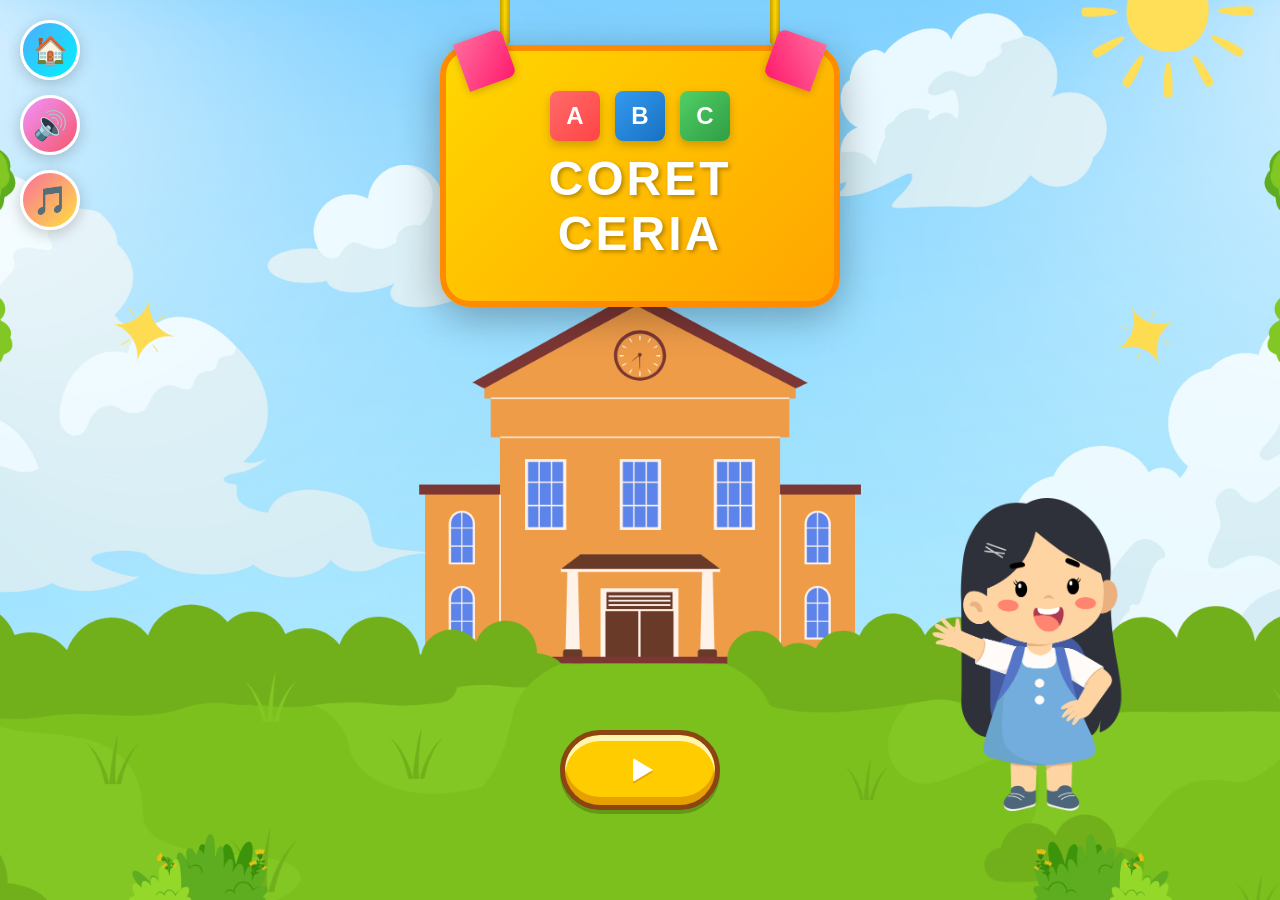
==== index.html @ dd9924c4 "ppush" ====
<!doctype html>
<html lang="id">
  <head>
    <meta charset="UTF-8" />
    <meta name="viewport" content="width=device-width, initial-scale=1.0" />
    <title>Coret Ceria - Belajar Huruf</title>
    <link rel="stylesheet" href="./css/style.css" />
  </head>
  <body>
    <!-- SIDEBAR NAVIGASI UNTUK HOME - VERTIKAL -->
    <div class="sidebar-nav" id="sidebarNav">
      <!-- Hamburger toggle button (hidden on desktop, shown on mobile) -->
      <button class="btn-nav btn-hamburger" id="hamburgerToggle" title="Menu">
        ☰
      </button>

      <!-- Navigation menu container -->
      <div class="nav-menu" id="navMenu">
        <button class="btn-nav btn-home" title="Rumah">🏠</button>
        <button class="btn-nav btn-sound" title="Suara Aktif">🔊</button>
        <button
          class="btn-nav btn-music music-playing"
          id="musicToggle"
          data-music-toggle
          title="Musik Hidup (Klik untuk Matikan)"
        >
          🎵
        </button>
      </div>
    </div>

    <!-- MAIN CONTENT -->
    <main class="main-content">
      <!-- HOME SCREEN -->
      <section id="homeScreen" class="screen active">
        <div class="sky"></div>

        <!-- HEADER BANNER -->
        <div class="header-banner">
          <div class="banner-hanging">
            <div class="hanging-rod left"></div>
            <div class="hanging-rod right"></div>
            <div class="banner-box">
              <!-- Original content -->
              <div class="banner-content" id="bannerContent">
                <div class="logo-blocks">
                  <div class="block-letter a">A</div>
                  <div class="block-letter b">B</div>
                  <div class="block-letter c">C</div>
                </div>
                <h1 class="title-main">CORET CERIA</h1>
                <!-- <p class="title-subtitle">Mengucap - Mengeja - Menyusun</p> -->
              </div>
              <!-- Action buttons (hidden until Play clicked) -->
              <div
                class="banner-actions"
                id="bannerActions"
                style="display: none"
              >
                <!-- Back button SVG sudah dipindahkan ke sidebar -->

                <div class="btn-activity-active">
                  <button
                    id="btnBelajar"
                    class="btn-activity btn-activity-belajar"
                    onclick="navigateToActivity('activities/materi.html')"
                  >
                    MATERI
                    <!-- <span class="icon">📚</span> -->
                  </button>
                  <button
                    id="btnBermain"
                    class="btn-activity btn-activity-materi"
                  >
                    <!-- <span class="icon">📚</span> -->
                    Bermain
                    <!-- <span class="icon">📚</span> -->
                  </button>
                </div>
              </div>
            </div>
            <div class="flag-left"></div>
            <div class="flag-right"></div>
          </div>
        </div>

        <!-- CHARACTER & PLAY BUTTON -->
        <div class="center-content">
          <button class="play-button btn-game-orange" id="playBtn">
            <span class="btn-game-icon"></span>
          </button>
        </div>
        <!-- BLOCKS AT BOTTOM -->
        <!-- <div class="bottom-blocks">
          <div class="block-item blue">a</div>
          <div class="block-item red">b</div>
          <div class="block-item orange">c</div>
          <div class="block-item pink">d</div>
        </div> -->

        <div class="char-container">
          <img class="char-image" src="./images/char1.png" />
        </div>
      </section>
    </main>

    <!-- SCRIPTS -->
    <script src="./js/shared.js"></script>
    <script src="./js/persistent-music.js"></script>
    <script src="./js/sidebar.js"></script>
    <script src="./js/main.js"></script>
  </body>
</html>
---- css/style.css ----
* {
  margin: 0;
  padding: 0;
  box-sizing: border-box;
}

html,
body {
  width: 100%;
  height: 100%;
  overflow: hidden;
}

body {
  font-family: "Comic Sans MS", "Arial Rounded MT Bold", cursive, sans-serif;
  background-image: url("../images/background.png");
  background-repeat: no-repeat;
  background-size: cover;
  background-attachment: fixed;
  background-position: center;
  width: 100%;
}

/* ===== SIDEBAR KIRI ===== */
.sidebar-left {
  position: fixed;
  left: 20px;
  top: 50%;
  transform: translateY(-50%);
  display: flex;
  flex-direction: column;
  gap: 15px;
  z-index: 100;
}

.sidebar-right {
  position: fixed;
  right: 20px;
  top: 50%;
  transform: translateY(-50%);
  z-index: 100;
}

.btn-circle {
  width: 70px;
  height: 70px;
  border-radius: 50%;
  border: 4px solid white;
  font-size: 32px;
  cursor: pointer;
  display: flex;
  align-items: center;
  justify-content: center;
  transition: all 0.3s ease;
  box-shadow: 0 4px 15px rgba(0, 0, 0, 0.2);
}

.btnKembali {
  display: block;
}
.menu-btn {
  background: linear-gradient(135deg, #ffb347 0%, #ff8c00 100%);
}

.info-btn {
  background: linear-gradient(135deg, #ff69b4 0%, #ff1493 100%);
}

.sound-btn {
  background: linear-gradient(135deg, #ff69b4 0%, #ff1493 100%);
}

.people-btn {
  background: linear-gradient(135deg, #87ceeb 0%, #4169e1 100%);
}

.exit-btn {
  background: linear-gradient(135deg, #ff6b6b 0%, #ff4444 100%);
}

.btn-circle:hover {
  transform: scale(1.1);
  box-shadow: 0 6px 20px rgba(0, 0, 0, 0.3);
}

/* ===== SIDEBAR BARU (MINIMALIS) ===== */
.sidebar-nav {
  position: fixed;
  left: 20px;
  top: 20px;
  display: flex;
  flex-direction: column;
  gap: 15px;
  z-index: 100;
}

.btn-nav {
  width: 60px;
  height: 60px;
  border-radius: 50%;
  border: 3px solid white;
  font-size: 28px;
  cursor: pointer;
  display: flex;
  align-items: center;
  justify-content: center;
  transition: all 0.3s ease;
  box-shadow: 0 4px 15px rgba(0, 0, 0, 0.2);
  background: linear-gradient(135deg, #667eea 0%, #764ba2 100%);
  color: white;
}

.btn-nav:hover {
  transform: scale(1.1);
  box-shadow: 0 6px 20px rgba(0, 0, 0, 0.3);
}

.btn-nav.btn-sound {
  background: linear-gradient(135deg, #f093fb 0%, #f5576c 100%);
}

.btn-nav.btn-home {
  background: linear-gradient(135deg, #4facfe 0%, #00f2fe 100%);
}

.btn-nav.btn-back {
  background: linear-gradient(135deg, #43e97b 0%, #38f9d7 100%);
}

.btn-nav.btn-music {
  background: linear-gradient(135deg, #fa709a 0%, #fee140 100%);
  transition: all 0.3s ease;
}

.btn-nav.btn-music.music-playing {
  animation: pulse-music 2s infinite;
}

.btn-nav.btn-music.music-muted {
  opacity: 0.6;
}

@keyframes pulse-music {
  0% {
    box-shadow: 0 4px 15px rgba(0, 0, 0, 0.2);
  }
  50% {
    box-shadow: 0 6px 25px rgba(250, 112, 154, 0.5);
  }
  100% {
    box-shadow: 0 4px 15px rgba(0, 0, 0, 0.2);
  }
}

/* Navigation Menu Container - Desktop */
.nav-menu {
  display: flex;
  flex-direction: column;
  gap: 15px;
}

/* Hamburger Button - Hidden on Desktop */
.btn-hamburger {
  display: none;
}

/* ===== MAIN CONTENT ===== */
.main-content {
  width: 100%;
  height: 100%;
  overflow-y: auto;
  position: relative;
}

.screen {
  width: 100%;
  height: 100%;
  position: absolute;
  top: 0;
  left: 0;
  opacity: 0;
  pointer-events: none;
  transition: opacity 0.3s ease;
}

.screen.active {
  opacity: 1;
  pointer-events: auto;
}

/* ===== HOME SCREEN ===== */
#homeScreen {
  display: flex;
  flex-direction: column;
  align-items: center;
  justify-content: flex-start;
  position: relative;
}

.header-banner {
  position: absolute;
  /* left: 50%; */
  top: 5%;
  /* transform: translateX(-50%); */
  z-index: 20;
  animation: bounce 2s ease-in-out infinite;
  transition:
    top 0.6s ease,
    transform 0.6s ease,
    width 0.4s ease;
}

.banner-hanging {
  position: relative;
  display: flex;
  flex-direction: column;
  align-items: center;
}

.hanging-rod {
  width: 10px;
  height: 500px;
  background: linear-gradient(90deg, #c4a000 0%, #ffd700 50%, #c4a000 100%);
  position: absolute;
  top: -500px;
  border-radius: 4px;
}

.hanging-rod.left {
  left: 60px;
}

.hanging-rod.right {
  right: 60px;
}

.banner-box {
  background: linear-gradient(135deg, #ffd700 0%, #ffa500 100%);
  border: 6px solid #ff8c00;
  border-radius: 30px;
  padding: 40px;
  width: 400px;
  text-align: center;
  box-shadow: 0 10px 40px rgba(0, 0, 0, 0.3);
  position: relative;
  transition: all 0.4s ease;
}

.banner-content {
  position: relative;
}

.logo-blocks {
  display: flex;
  justify-content: center;
  gap: 15px;
  margin-bottom: 10px;
}

.block-letter {
  width: 50px;
  height: 50px;
  display: flex;
  align-items: center;
  justify-content: center;
  font-size: 24px;
  font-weight: bold;
  color: white;
  border-radius: 8px;
  box-shadow: 0 4px 10px rgba(0, 0, 0, 0.2);
}

.block-letter.a {
  background: linear-gradient(135deg, #ff6b6b 0%, #ff4444 100%);
}

.block-letter.b {
  background: linear-gradient(135deg, #339af0 0%, #1971c2 100%);
}

.block-letter.c {
  background: linear-gradient(135deg, #51cf66 0%, #2f9e44 100%);
}

.title-main {
  font-size: 48px;
  font-weight: bold;
  color: white;
  text-shadow: 2px 2px 4px rgba(0, 0, 0, 0.3);
  margin: 0;
  letter-spacing: 3px;
}

/* Centered banner state after Play clicked */
.header-banner.centered {
  top: 35%;
  transform: translateX(-50%) scale(1);
  transition:
    top 0.7s cubic-bezier(0.34, 1.56, 0.64, 1),
    transform 0.7s cubic-bezier(0.34, 1.56, 0.64, 1);
}

.header-banner.center-revert {
  top: 5%;
  transform: translateX(-50%) scale(1);
}

.btn-activity-active {
  display: flex;
  width: 100%;
  gap: 10%;
}

.banner-actions {
  /* margin-top: 20px; */
  gap: 20px;
  display: flex;
  justify-content: center;
  align-items: start;
  flex-direction: column;
  position: relative;
  width: 100%;
  /* background-color: #2f9e44; */
  opacity: 0;
  transform: translateY(10px) scale(1);
  transition:
    opacity 0.5s ease 0.2s,
    transform 0.5s ease 0.2s,
    margin-top 0.4s ease 0.1s;
}

.banner-actions.show {
  opacity: 1;
  transform: translateY(0) scale(1);
  visibility: visible;
}

.banner-actions.hide {
  opacity: 0;
  transform: scale(0.6);
  pointer-events: none;
  transition:
    opacity 0.4s ease,
    transform 0.4s ease,
    margin-top 0.4s ease;
  visibility: hidden;
  margin-top: 0;
}

.btn-activity {
  padding: 14px 28px;
  border-radius: 14px;
  border: none;
  /* background: linear-gradient(135deg, #ff9800 0%, #ffa726 50%, #ff9800 100%); */
  color: white;
  cursor: pointer;
  font-weight: bold;
  font-size: 16px;
  width: 100%;
  transition: all 0.3s ease;
  filter: drop-shadow(0 4px 8px rgba(0, 0, 0, 0.3));
  position: relative;
  overflow: hidden;
}

.btn-activity::before {
  content: "";
  position: absolute;
  top: 0;
  left: -100%;
  width: 100%;
  height: 100%;
  background: rgba(255, 255, 255, 0.3);
  transition: left 0.3s ease;
}

.btn-activity:hover {
  transform: translateY(-3px);
  filter: drop-shadow(0 6px 12px rgba(0, 0, 0, 0.4)) brightness(1.1);
}

.btn-activity:hover::before {
  left: 100%;
}

.btn-activity:active {
  transform: translateY(-1px);
  filter: drop-shadow(0 2px 4px rgba(0, 0, 0, 0.3));
}
.btn-activity.btn-primary {
  background: linear-gradient(135deg, #ffa500 0%, #ff8c00 100%);
  border-color: transparent;
}

.btn-back-home {
  position: relative;
  /* top: -15px;
  right: -15px; */
  background: none;
  border: none;
  padding: 0;
  cursor: pointer;
  width: 60px;
  height: 60px;
  transition: transform 0.2s cubic-bezier(0.175, 0.885, 0.32, 1.275);
  filter: drop-shadow(0px 4px 4px rgba(0, 0, 0, 0.2));
  z-index: 10;
}

/* Efek saat kursor diarahkan ke tombol */
.btn-back-home:hover {
  transform: scale(1.1) rotate(-5deg);
  background-color: rgba(0, 0, 0, 0);
  box-shadow: none;
}

/* Efek saat tombol ditekan */
.btn-back-home:active {
  transform: scale(0.9);
}

.btn-back-home svg {
  width: 100%;
  height: 100%;
  display: block;
}

/* Play button and banner content hide animation */
.play-button.hide {
  opacity: 0;
  transform: scale(0.6);
  pointer-events: none;
  transition:
    opacity 0.4s ease,
    transform 0.4s ease;
}

.play-button.show {
  opacity: 1;
  transform: scale(1);
  pointer-events: auto;
  transition:
    opacity 0.5s cubic-bezier(0.34, 1.56, 0.64, 1),
    transform 0.5s cubic-bezier(0.34, 1.56, 0.64, 1);
}

.logo-blocks.hide,
.title-main.hide,
.banner-content.hide {
  opacity: 0;
  transform: scale(0.6);
  pointer-events: none;
  transition:
    opacity 0.4s ease,
    transform 0.4s ease;
  position: absolute;
  visibility: hidden;
}

.banner-content.show {
  opacity: 1;
  transform: scale(1);
  pointer-events: auto;
  visibility: visible;
  transition:
    opacity 0.5s cubic-bezier(0.34, 1.56, 0.64, 1) 0.2s,
    transform 0.5s cubic-bezier(0.34, 1.56, 0.64, 1) 0.2s;
}

.title-subtitle {
  font-size: 18px;
  color: rgba(255, 255, 255, 0.9);
  margin-top: 5px;
}

.floating-letters {
  position: absolute;
  bottom: -30px;
  left: 50%;
  transform: translateX(-50%);
  display: flex;
  gap: 20px;
  font-size: 24px;
  font-weight: bold;
  color: white;
}

.float-letter {
  animation: float 3s ease-in-out infinite;
}

.float-letter:nth-child(1) {
  animation-delay: 0s;
}
.float-letter:nth-child(2) {
  animation-delay: 0.2s;
}
.float-letter:nth-child(3) {
  animation-delay: 0.4s;
}
.float-letter:nth-child(4) {
  animation-delay: 0.6s;
}
.float-letter:nth-child(5) {
  animation-delay: 0.8s;
}

.center-content {
  position: absolute;
  bottom: 10%;
  left: 50%;
  transform: translateX(-50%);
  z-index: 30;
  display: flex;
  align-items: center;
  gap: 40px;
}

.char-container {
  position: absolute;
  bottom: 10%;
  /* right: 30%; */
  right: 10%;
  transform: scaleX(-1);
  z-index: 30;
  display: flex;
  align-items: end;
  /* gap: 40px; */
  /* background-color: #2f9e44; */
}

.char-image {
  position: relative;
  width: 250px;
  display: inline-flex;
  /* align-items: bottom; */
  /* justify-content: bottom; */
}
.btn-game-orange {
  /* Reset default button styling */
  appearance: none;
  border: none;
  cursor: pointer;
  padding: 0;

  /* Ukuran & Posisi */
  position: relative;
  width: 160px;
  height: 80px;
  display: inline-flex;
  align-items: center;
  justify-content: center;

  /* Warna & Bentuk Utama */
  background-color: #ffcc00; /* Warna kuning oranye */
  border-radius: 50px;
  border: 5px solid #8b4513; /* Outline cokelat tebal */

  /* Efek 3D Inset (Paling krusial untuk look ini) */
  box-shadow:
    inset 0 6px 0 #fff5b1,
    /* Highlight putih di atas */ inset 0 -8px 0 #e6a000,
    /* Shadow gelap di bawah */ 0 4px 0 rgba(0, 0, 0, 0.2); /* Shadow tipis di luar tombol */

  transition:
    transform 0.1s,
    box-shadow 0.1s;
}

/* Icon Play Segitiga */
.btn-game-icon {
  width: 0;
  height: 0;
  border-top: 12px solid transparent;
  border-bottom: 12px solid transparent;
  border-left: 20px solid white;
  border-radius: 2px;
  margin-left: 5px; /* Optically centered */
  filter: drop-shadow(0 2px 0 #e6a000);
}

/* Detail Lekukan Bawah (Sesuai Gambar) */
.btn-game-orange::after {
  content: "";
  position: absolute;
  bottom: -5px;
  width: 40px;
  height: 8px;
  /* background-color: #8b4513; */
  border-radius: 0 0 12px 12px;
  z-index: -1;
}

/* Efek Interaksi */
.btn-game-orange:hover {
  filter: brightness(1.05);
}

.btn-game-orange:active {
  transform: translateY(2px);
  box-shadow:
    inset 0 4px 0 #fff5b1,
    inset 0 -4px 0 #e6a000;
}
.character-circle {
  width: 120px;
  height: 120px;
  background: linear-gradient(135deg, #87ceeb 0%, #4169e1 100%);
  border: 6px solid white;
  border-radius: 50%;
  display: flex;
  align-items: center;
  justify-content: center;
  box-shadow: 0 8px 25px rgba(0, 0, 0, 0.2);
  animation: bounce 2s ease-in-out infinite;
}

.character {
  font-size: 80px;
}

.bottom-blocks {
  position: absolute;
  bottom: 8%;
  left: 50%;
  transform: translateX(-50%);
  display: flex;
  gap: 15px;
  z-index: 30;
}

.block-item {
  width: 70px;
  height: 70px;
  display: flex;
  align-items: center;
  justify-content: center;
  font-size: 32px;
  font-weight: bold;
  color: white;
  border-radius: 12px;
  box-shadow: 0 4px 12px rgba(0, 0, 0, 0.2);
  cursor: pointer;
  transition: all 0.3s ease;
  border: 4px solid white;
}

.block-item:hover {
  transform: translateY(-10px);
}

.block-item.blue {
  background: linear-gradient(135deg, #339af0 0%, #1971c2 100%);
}

.block-item.red {
  background: linear-gradient(135deg, #ff6b6b 0%, #ff4444 100%);
}

.block-item.orange {
  background: linear-gradient(135deg, #ffa500 0%, #ff8c00 100%);
}

.block-item.pink {
  background: linear-gradient(135deg, #ff69b4 0%, #ff1493 100%);
}

/* ===== ACTIVITY SCREENS ===== */
.activity-header {
  display: flex;
  justify-content: space-between;
  align-items: center;
  padding: 20px 40px;
  background: linear-gradient(135deg, #667eea 0%, #764ba2 100%);
  color: white;
  box-shadow: 0 4px 12px rgba(0, 0, 0, 0.1);
}

.activity-header h2 {
  flex: 1;
  text-align: center;
  font-size: 28px;
  margin: 0;
}

.btn-back {
  background: rgba(255, 255, 255, 0.2);
  border: 2px solid white;
  color: white;
  padding: 10px 20px;
  border-radius: 20px;
  cursor: pointer;
  font-size: 16px;
  transition: all 0.3s ease;
  font-weight: bold;
}

.btn-back:hover {
  background: rgba(255, 255, 255, 0.3);
  transform: scale(1.05);
}

.activity-content {
  padding: 40px;
  height: calc(100% - 80px);
  overflow-y: auto;
}

/* ===== BELAJAR HURUF ===== */
.huruf-grid {
  display: grid;
  grid-template-columns: repeat(auto-fit, minmax(60px, 1fr));
  gap: 15px;
  margin-bottom: 40px;
  max-height: 40%;
  overflow-y: auto;
}

.huruf-btn {
  width: 70px;
  height: 70px;
  background: white;
  border: 3px solid #667eea;
  border-radius: 15px;
  font-size: 28px;
  font-weight: bold;
  color: #667eea;
  cursor: pointer;
  transition: all 0.3s ease;
  box-shadow: 0 4px 10px rgba(102, 126, 234, 0.2);
}

.huruf-btn:hover {
  transform: translateY(-5px);
  box-shadow: 0 8px 20px rgba(102, 126, 234, 0.3);
}

.huruf-btn.active {
  background: linear-gradient(135deg, #667eea 0%, #764ba2 100%);
  color: white;
  transform: scale(1.1);
  box-shadow: 0 8px 25px rgba(102, 126, 234, 0.5);
}

.huruf-display {
  background: linear-gradient(135deg, #f8f9fa 0%, #e9ecef 100%);
  border: 3px dashed #667eea;
  border-radius: 20px;
  padding: 40px;
  text-align: center;
}

.huruf-besar {
  font-size: 120px;
  font-weight: bold;
  color: #667eea;
  margin: 20px 0;
  animation: pulse 2s ease-in-out infinite;
}

.huruf-nama {
  font-size: 24px;
  color: #333;
  margin: 20px 0;
  font-weight: bold;
}

.btn-suara {
  background: linear-gradient(135deg, #667eea 0%, #764ba2 100%);
  color: white;
  border: none;
  padding: 15px 40px;
  border-radius: 20px;
  font-size: 18px;
  cursor: pointer;
  transition: all 0.3s ease;
  margin-top: 20px;
  box-shadow: 0 4px 15px rgba(102, 126, 234, 0.3);
}

.btn-suara:hover {
  transform: translateY(-3px);
  box-shadow: 0 6px 20px rgba(102, 126, 234, 0.5);
}

/* ===== MATERI PAGE ===== */
.materi-main {
  position: relative;
  width: 100%;
  height: 100vh;
  /* background: linear-gradient(180deg, #87ceeb 0%, #e0f6ff 100%); */
  display: flex;
  background-image: url(../images/backgroun2.png);
  flex-direction: column;
  align-items: center;
  justify-content: center;
  padding: 20px;
  overflow: auto;
  gap: 30px;
  background-repeat: no-repeat;
  background-size: cover;
  background-attachment: fixed;
  background-position: center;
  width: 100%;
}

.materi-screen {
  position: relative;
  width: 100%;
  display: flex;
  flex-direction: column;
  align-items: center;
  justify-content: center;
  gap: 30px;
}

.materi-title {
  font-size: 48px;
  font-weight: bold;
  color: #333;
  margin: 0;
  text-shadow: 2px 2px 4px rgba(0, 0, 0, 0.1);
}

/* Back Button on Materi Board */
.btn-back-materi {
  position: absolute;
  top: 20px;
  left: 20px;
  background: none;
  border: none;
  padding: 0;
  cursor: pointer;
  width: 60px;
  height: 60px;
  transition: transform 0.2s cubic-bezier(0.175, 0.885, 0.32, 1.275);
  filter: drop-shadow(0px 4px 4px rgba(0, 0, 0, 0.2));
  z-index: 10;
}

.btn-back-materi:hover {
  transform: scale(1.1) rotate(-5deg);
}

.btn-back-materi:active {
  transform: scale(0.9);
}

.btn-back-materi svg {
  width: 100%;
  height: 100%;
  display: block;
}

/* Materi Cards Container */
.materi-cards-container {
  display: flex;
  gap: 50px;
  justify-content: center;
  align-items: end;
  margin: 0 auto;
  /* flex-wrap: wrap;
  width: 90%; */
  /* background-color: #2f9e44; */
  /* max-width: 1000px; */
}

/* Materi Card */
.materi-card {
  /* background: white; */
  /* border: 8px solid #ffd700; */
  /* border-radius: 25px; */
  /* padding: 40px 30px; */
  width: 180px;
  /* height: 320px; */
  display: flex;
  flex-direction: column;
  align-items: center;
  justify-content: center;
  text-align: center;
  cursor: pointer;
  transition: all 0.3s ease;
  /* box-shadow: 0 10px 30px rgba(0, 0, 0, 0.15); */
  /* position: relative; */
  /* background-color: #333; */
  /* overflow: hidden; */
}

/* .materi-card::before {
  content: ""; */
/* position: absolute; */
/* top: 0; */
/* left: -100%; */
/* width: 100%;
  height: 100%; */
/* background: rgba(255, 255, 255, 0.2);
  transition: left 0.5s ease;
}
*/
.materi-card:hover {
  /* transform: translateY(-10px) scale(1.05); */
  /* box-shadow: 0 20px 50px rgba(0, 0, 0, 0.25); */
}

/* .materi-card:hover::before {
  left: 100%;
} */

/* .materi-card:active { */
/* transform: translateY(-5px) scale(1.02); */
/* } */

/* .materi-huruf{
  width: 100px;
} */
/* .card-icon {
  font-size: 80px;
  margin-bottom: 20px;
  animation: float 3s ease-in-out infinite;
  width:40px;
}*/

.materi-icon {
  width: 100%;
  height: 100%;
  object-fit: cover;

  filter: drop-shadow(-3px 30px 3px rgba(0, 0, 0, 0.3));
  animation: float 3s ease-in-out infinite;
  transition:
    transform 0.3s ease,
    filter 0.3s ease;
}

.materi-icon:hover {
  animation-play-state: paused;

  transform: translateY(-10px) scale(1.08);

  /* filter: drop-shadow(0px 50px 3px rgba(0, 0, 0, 0.3)); */
}

.cartoon-font {
  /* 1. Font Dasar */
  font-family: "Paytone One", sans-serif;
  font-size: 20px; /* Ukuran font besar */
  text-transform: uppercase; /* Huruf kapital */
  margin: 0;

  /* 2. Warna Teks Utama */
  color: #ff5722; /* Oranye kemerahan */

  /* 3. Garis Pinggir Putih (Outline) */
  -webkit-text-stroke-width: 5px; /* Ketebalan garis putih */
  -webkit-text-stroke-color: #ffffff; /* Warna garis putih */

  /* 4. Mengatur Urutan Gambar (Outline dulu, lalu Fill) */
  /* Ini menjaga huruf agar tidak terlihat 'kurus' */
  paint-order: stroke fill;

  /* 5. Bayangan Lembut untuk Efek Pop-up */
  /* filter: drop-shadow(4px 4px 0px rgba(0, 0, 0, 0.15)); */
}
.card-description {
  font-size: 16px;
  color: #666;
  line-height: 1.4;
}

/* Animations */
@keyframes float {
  0%,
  100% {
    transform: translateY(0px);
  }
  50% {
    transform: translateY(-10px);
  }
}

/* ===== BENDA PAGE (PENGEJAAN BENDA) ===== */
.benda-main,
.susun-main {
  position: relative;
  width: 100%;
  min-height: 100vh;
  /* background-color: #269c05; */
  /* background: linear-gradient(180deg, #87ceeb 0%, #e0f6ff 100%); */
  display: flex;
  flex-direction: column;
  align-items: center;
  justify-content: flex-start;
  padding: 20px;
  overflow-y: auto;
  gap: 30px;
}

.benda-screen,
.susun-screen {
  position: relative;
  width: 100%;
  display: flex;
  flex-direction: column;
  align-items: center;
  justify-content: flex-start;
  gap: 30px;
}

.benda-spelling-screen {
  /* position: relative; */
  width: 100%;
  display: flex;
  flex-direction: column;
  align-items: center;
  justify-content: center;
  gap: 30px;
}

/* BENDA MAIN BOARD - LIKE HURUF KECIL */
.benda-main-board {
  position: relative;
  width: 100%;
  max-width: 750px;
  margin: 0 auto;
  background: linear-gradient(135deg, #f5deb3 0%, #daa520 100%);
  border: 12px solid #8b7355;
  border-radius: 30px;
  padding: 5px;
  box-shadow:
    0 20px 60px rgba(0, 0, 0, 0.3),
    inset 0 2px 5px rgba(255, 255, 255, 0.2),
    inset 0 -2px 5px rgba(0, 0, 0, 0.2);
  display: flex;
  flex-direction: column;
  align-items: center;
  gap: 20px;
  flex-shrink: 0;
}

.benda-icon-large {
  font-size: 120px;
  animation: pulse 1.5s ease-in-out infinite;
  text-shadow:
    3px 3px 0px rgba(0, 0, 0, 0.25),
    0 0 20px rgba(255, 255, 255, 0.5);
  letter-spacing: 5px;
  -webkit-text-stroke: 2px rgba(255, 255, 255, 0.3);
  transform-origin: center center;
}

.benda-word-display {
  font-size: 42px;
  font-weight: bold;
  color: #333;
  margin: 0;
  text-shadow: 2px 2px 4px rgba(0, 0, 0, 0.1);
  letter-spacing: 2px;
}

/* Syllables Breakdown Container */
.benda-syllables-container {
  display: flex;
  justify-content: center;
  align-items: center;
  flex-wrap: wrap;
  gap: 10px;
  margin: 15px 0 20px 0;
}

.benda-syllable {
  background: linear-gradient(135deg, #ff9800 0%, #ffa500 100%);
  color: white;
  padding: 15px 25px;
  border-radius: 15px;
  font-size: 24px;
  font-weight: bold;
  border: 3px solid white;
  box-shadow: 0 4px 12px rgba(255, 152, 0, 0.3);
  display: flex;
  align-items: center;
  gap: 8px;
}

.syllable-separator {
  font-size: 20px;
  opacity: 0.8;
}

/* Listen Button */
.btn-listen-benda {
  background: linear-gradient(135deg, #667eea 0%, #764ba2 100%);
  color: white;
  border: 3px solid white;
  padding: 15px 35px;
  border-radius: 25px;
  font-size: 18px;
  font-weight: bold;
  cursor: pointer;
  transition: all 0.3s ease;
  box-shadow: 0 4px 15px rgba(102, 126, 234, 0.4);
  text-transform: uppercase;
  letter-spacing: 0.5px;
}

.btn-listen-benda:hover {
  transform: translateY(-3px);
  box-shadow: 0 6px 20px rgba(102, 126, 234, 0.6);
  filter: brightness(1.1);
}

.btn-listen-benda:active {
  transform: translateY(-1px);
  box-shadow: 0 3px 10px rgba(102, 126, 234, 0.4);
}

/* Back Button on Main Benda Board */
.btn-back-benda-main {
  position: absolute;
  top: 20px;
  left: 20px;
  background: none;
  border: none;
  padding: 0;
  cursor: pointer;
  width: 60px;
  height: 60px;
  transition: transform 0.2s cubic-bezier(0.175, 0.885, 0.32, 1.275);
  filter: drop-shadow(0px 4px 4px rgba(0, 0, 0, 0.2));
  z-index: 10;
}

.btn-back-benda-main:hover {
  transform: scale(1.1) rotate(-5deg);
}

.btn-back-benda-main:active {
  transform: scale(0.9);
}

.btn-back-benda-main svg {
  width: 100%;
  height: 100%;
  display: block;
}

/* Benda Grid Container - Di bawah board */
.benda-grid-container,
.susun-grid-container {
  /* border: 1px black; */
  border: 6px solid #ffd700;
  border-radius: 10px;
  /* background-color: #269c05; */
  display: flex;
  flex-direction: column;
  align-items: center;
  justify-content: flex-start;
  width: 100%;
  /* padding: 30px 0; */
}

.benda-grid,
.susun-grid {
  display: flex;
  /* border: 10px black; */

  flex-direction: row;
  gap: 15px;
  width: 100%;
  padding: 15px 20px;
  overflow-x: auto;
  overflow-y: hidden;
  scroll-behavior: smooth;
  align-items: flex-start;
  -webkit-overflow-scrolling: touch;
  scrollbar-width: thin;
  scrollbar-color: #ffd700 #f5f5f5;
}

/* Custom scrollbar for webkit browsers */
.benda-grid::-webkit-scrollbar,
.susun-grid::-webkit-scrollbar {
  height: 12px;
}

.benda-grid::-webkit-scrollbar-track,
.susun-grid::-webkit-scrollbar-track {
  background: #f5f5f5;
  border-radius: 10px;
}

.benda-grid::-webkit-scrollbar-thumb,
.susun-grid::-webkit-scrollbar-thumb {
  background: #ffd700;
  border-radius: 10px;
}

.benda-grid::-webkit-scrollbar-thumb:hover,
.susun-grid::-webkit-scrollbar-thumb:hover {
  background: #ffed4e;
}

.benda-btn,
.susun-btn {
  background: white;
  border: 6px solid #ffd700;
  border-radius: 15px;
  padding: 12px 8px;
  display: flex;
  flex-direction: column;
  align-items: center;
  justify-content: center;
  text-align: center;
  cursor: pointer;
  transition: all 0.3s ease;
  box-shadow: 0 8px 20px rgba(0, 0, 0, 0.15);
  min-height: 110px;
  min-width: 100px;
  flex-shrink: 0;
}

.benda-btn:hover {
  transform: translateY(-8px) scale(1.05);
  box-shadow: 0 15px 35px rgba(0, 0, 0, 0.25);
}

.benda-btn:active {
  transform: translateY(-3px) scale(1.02);
}

.benda-btn .benda-icon {
  font-size: 45px;
  margin-bottom: 5px;
  animation: float 3s ease-in-out infinite;
}

.benda-btn .benda-name {
  font-size: 12px;
  font-weight: bold;
  color: #333;
  margin: 0;
  animation: none;
  text-shadow: none;
  letter-spacing: 0;
}

/* OLD CLASSES - KEPT FOR COMPATIBILITY */
/* Spelling Board */
.spelling-board {
  position: relative;
  width: 85%;
  max-width: 750px;
  background: linear-gradient(135deg, #f5deb3 0%, #daa520 100%);
  border: 12px solid #8b7355;
  border-radius: 30px;
  padding: 50px 40px;
  box-shadow:
    0 20px 60px rgba(0, 0, 0, 0.3),
    inset 0 2px 5px rgba(255, 255, 255, 0.2),
    inset 0 -2px 5px rgba(0, 0, 0, 0.2);
  display: flex;
  flex-direction: column;
  align-items: center;
  gap: 30px;
  flex-shrink: 0;
}

.spelling-image-container {
  width: 100%;
  text-align: center;
}

.spelling-image {
  font-size: 120px;
  animation: pulse 1.5s ease-in-out infinite;
}

.spelling-content {
  width: 100%;
  text-align: center;
}

.spelling-benda-name {
  font-size: 36px;
  font-weight: bold;
  color: #333;
  margin: 0 0 20px 0;
}

/* Syllables Container */
.spelling-syllables {
  display: flex;
  justify-content: center;
  align-items: center;
  flex-wrap: wrap;
  gap: 10px;
  margin: 20px 0 30px 0;
}

.spelling-syllable {
  background: linear-gradient(135deg, #ff9800 0%, #ffa500 100%);
  color: white;
  padding: 15px 25px;
  border-radius: 15px;
  font-size: 24px;
  font-weight: bold;
  border: 3px solid white;
  box-shadow: 0 4px 12px rgba(255, 152, 0, 0.3);
  display: flex;
  align-items: center;
  gap: 8px;
}

.syllable-separator {
  font-size: 20px;
  opacity: 0.8;
}

/* Listen Button */
.btn-listen-spelling {
  background: linear-gradient(135deg, #667eea 0%, #764ba2 100%);
  color: white;
  border: 3px solid white;
  padding: 15px 35px;
  border-radius: 25px;
  font-size: 18px;
  font-weight: bold;
  cursor: pointer;
  transition: all 0.3s ease;
  box-shadow: 0 4px 15px rgba(102, 126, 234, 0.4);
  text-transform: uppercase;
  letter-spacing: 0.5px;
}

.btn-listen-spelling:hover {
  transform: translateY(-3px);
  box-shadow: 0 6px 20px rgba(102, 126, 234, 0.6);
  filter: brightness(1.1);
}

.btn-listen-spelling:active {
  transform: translateY(-1px);
  box-shadow: 0 3px 10px rgba(102, 126, 234, 0.4);
}

/* Back Button on Spelling Screen */
.btn-back-spelling {
  position: absolute;
  top: 20px;
  left: 20px;
  background: none;
  border: none;
  padding: 0;
  cursor: pointer;
  width: 60px;
  height: 60px;
  transition: transform 0.2s cubic-bezier(0.175, 0.885, 0.32, 1.275);
  filter: drop-shadow(0px 4px 4px rgba(0, 0, 0, 0.2));
  z-index: 10;
}

.btn-back-spelling:hover {
  transform: scale(1.1) rotate(-5deg);
}

.btn-back-spelling:active {
  transform: scale(0.9);
}

.btn-back-spelling svg {
  width: 100%;
  height: 100%;
  display: block;
}

/* ===== BERMAIN PAGE - GAMES MENU ===== */
.bermain-main {
  min-height: 100vh;
  overflow-y: auto;
  background-image: url("../images/backgroun3.png");
  background-repeat: no-repeat;
  background-size: cover;
  background-attachment: fixed;
  background-position: center;
  /* background: fixed; */
  display: flex;
  /* flex-direction: column; */
  /* background-color: #1971c2; */
  align-items: end;
  justify-content: center;
  gap: 40px;
  /* padding: 40px 20px; */
}

.bermain-screen {
  /* display: flex;
  flex-direction: column;
  align-items: end;
  justify-content: center; */
  width: 100%;
  gap: 40px;
  position: relative;
  overflow: hidden;
}

/* Back Button on Bermain Board */
.btn-back-bermain {
  position: absolute;
  top: 15px;
  left: 15px;
  background: none;
  border: none;
  padding: 0;
  cursor: pointer;
  width: 60px;
  height: 60px;
  transition: transform 0.2s cubic-bezier(0.175, 0.885, 0.32, 1.275);
  filter: drop-shadow(0px 4px 4px rgba(0, 0, 0, 0.2));
  z-index: 10;
}

.btn-back-bermain:hover {
  transform: scale(1.1) rotate(-5deg);
}

.btn-back-bermain:active {
  transform: scale(0.9);
}

.btn-back-bermain svg {
  width: 100%;
  height: 100%;
  display: block;
}

/* Bermain Cards Container */
.bermain-cards-container {
  display: flex;
  gap: 50px;
  position: relative;
  bottom: 0%;
  justify-content: center;
  align-items: end;
  margin: 0 auto;
}

/* Bermain Card */
.bermain-card {
  width: 200px;
  height: 320px;
  display: flex;
  flex-direction: column;
  align-items: center;
  justify-content: end;
  text-align: center;
  cursor: pointer;
  transition: all 0.3s ease;
}

.card-icon {
  width: 80%;
}

.card-icon:hover {
  transform: translateY(-10px) scale(1.08);
}

.bermain-icon {
  width: 100%;
  height: 100%;
  object-fit: cover;

  filter: drop-shadow(0px 20px 5px rgba(0, 0, 0, 0.3));

  animation: float 3s ease-in-out infinite;
  transition:
    transform 0.3s ease,
    filter 0.3s ease;
}

.bermain-icon:hover {
  animation-play-state: paused;

  transform: translateY(-10px) scale(1.08);

  filter: drop-shadow(0px 25px 10px rgba(0, 0, 0, 0.35));
}

.card-title {
  font-size: 28px;
  font-weight: bold;
  color: #333;
  margin: 15px 0 10px 0;
  text-shadow: 1px 1px 2px rgba(0, 0, 0, 0.1);
  letter-spacing: 1px;
}

.card-description {
  font-size: 14px;
  color: #666;
  line-height: 1.5;
  margin: 0;
}

/* ===== LETTERS PAGE - NEW DESIGN ===== */
.letters-main {
  /* position: relative; */
  width: 100%;
  height: 100vh;
  /* background: linear-gradient(180deg, #87ceeb 0%, #e0f6ff 100%); */
  display: flex;
  flex-direction: column;
  align-items: center;
  justify-content: center;
  padding: 20px;
  overflow: auto;
  gap: 30px;
}

/* Letters Board Container */
.letters-screen {
  position: relative;
  width: 100%;
  display: flex;
  /* height: 100%; */
  /* background-color: #2f9e44; */
  flex-direction: column;
  align-items: center;
  justify-content: flex-start;
  padding-top: 20px;
  overflow-y: auto;
}

/* Hanging Banner for Letters Screen */
.letters-main .header-banner {
  width: 100%;
  display: flex;
  justify-content: center;
  margin-top: 0;
  margin-bottom: 30px;
}

/* Papan Tulis (Blackboard) - DEPRECATED: Now uses hanging banner */
.letters-board {
  display: none;
}

/* .container-letters{
  display: flex;
  background-color: #339af0;
  position: relative;
  width: 100%;
  flex-direction: column;
} */
/* Hanging Banner Box for Letters */
.letters-main .banner-box {
  background: linear-gradient(135deg, #ffd700 0%, #ffa500 100%);
  border: 6px solid #ff8c00;
  border-radius: 30px;
  padding: 0px;
  width: 400px;
  text-align: center;
  box-shadow: 0 10px 40px rgba(0, 0, 0, 0.3);
  position: relative;
  transition: all 0.4s ease;
  display: flex;
  align-items: center;
  justify-content: center;
  min-height: 280px;
  margin: 0 auto;
}

/* Corner triangles on board (decorative) */
.letters-board::before,
.letters-board::after {
  content: "";
  position: absolute;
  width: 30px;
  height: 30px;
  background: #ff8c00;
  border-radius: 50%;
}

.letters-board::before {
  top: -15px;
  left: 30px;
}

.letters-board::after {
  top: -15px;
  right: 30px;
}

.board-content {
  width: 100%;
  text-align: center;
}

/* Back Button on Board */
.btn-back-letters {
  position: absolute;
  top: 20px;
  left: 20px;
  background: none;
  border: none;
  padding: 0;
  cursor: pointer;
  width: 50px;
  height: 50px;
  transition: transform 0.2s cubic-bezier(0.175, 0.885, 0.32, 1.275);
  filter: drop-shadow(0px 4px 4px rgba(0, 0, 0, 0.2));
  z-index: 10;
}

.btn-back-letters:hover {
  transform: scale(1.1) rotate(-5deg);
}

.btn-back-letters:active {
  transform: scale(0.9);
}

.btn-back-letters svg {
  width: 100%;
  height: 100%;
  display: block;
}

/* Huruf Display in Banner */
.letters-main .banner-content .huruf-display {
  display: flex;
  flex-direction: column;
  align-items: center;
  justify-content: center;
  gap: 10px;
  margin: 10px 0;
  width: 100%;
  background: none;
  border: none;
  /* box-shadow: inset 5px 5px 10px rgba(0,0,0,0.2),
              inset -5px -5px 10px rgba(255,255,255,0.7); */
  border-radius: 20px;
  padding: 40px;
  text-align: center;
  /* background-color: #1971c2; */
}

.letters-main .huruf-besar {
  font-size: 100px;
  font-weight: bold;
  color: #fff;
  margin: 0;
  /* animation:
    playfulBounce 1.5s ease-in-out infinite,
    spin 4s linear infinite; */
  text-shadow:
    3px 3px 0px rgba(0, 0, 0, 0.25),
    0 0 20px rgba(255, 255, 255, 0.5);
  line-height: 1;
  letter-spacing: 5px;
  -webkit-text-stroke: 2px rgba(255, 255, 255, 0.3);
  transform-origin: center center;
}

.letters-main .huruf-nama {
  font-size: 24px;
  color: #fff;
  margin: 0;
  font-weight: bold;
  text-shadow: 2px 2px 0px rgba(0, 0, 0, 0.25);
  letter-spacing: 2px;
  /* animation: slideInUp 0.6s ease-out; */
}

.letters-main .btn-suara {
  background: linear-gradient(135deg, #ff6b35 0%, #ff8c00 100%);
  color: white;
  border: none;
  padding: 10px 25px;
  border-radius: 25px;
  font-size: 14px;
  cursor: pointer;
  transition: all 0.3s ease;
  margin-top: 10px;
  box-shadow: 0 4px 12px rgba(255, 107, 53, 0.4);
  font-weight: bold;
  border: 3px solid rgba(255, 255, 255, 0.6);
  text-shadow: 1px 1px 2px rgba(0, 0, 0, 0.2);
  letter-spacing: 0.5px;
  animation: pulse 2s ease-in-out infinite;
}

.letters-main .btn-suara:hover {
  transform: translateY(-3px) scale(1.05);
  box-shadow: 0 6px 18px rgba(255, 107, 53, 0.6);
  filter: brightness(1.1);
}

.letters-main .btn-suara:active {
  transform: translateY(-1px);
}

/* Grid Container at Bottom */
.letters-grid-container {
  margin: 20px auto 0px auto;
  background: white;
  border: 8px solid #daa520;
  border-radius: 25px;
  height: fit-content;
  padding: 10px 30px;
  width: 50%;
  max-width: 700px;
  box-shadow: 0 10px 30px rgba(0, 0, 0, 0.15);
  flex-shrink: 0;
  display: block;
  position: relative;
  bottom: -50%;
  /* flex-direction: row;
  align-items: center;  */
}

/* Updated Huruf Grid */
.letters-grid-container .huruf-grid {
  display: grid;
  grid-template-columns: repeat(auto-fit, minmax(40px, 1fr));
  gap: 12px;
  max-height: none;
  overflow: visible;
}

.letters-grid-container .huruf-btn {
  width: 50px;
  height: 50px;
  background-color: #ff6f00;
  border: 4px solid #ffffff;
  border-radius: 16px;
  font-size: 32px;
  font-weight: bold;
  color: black;
  cursor: pointer;
  transition: all 0.1s ease;
  display: flex;
  align-items: center;
  justify-content: center;
  position: relative;
  font-family: "Arial Black", sans-serif;

  /* Efek 3D dengan box-shadow */
  box-shadow:
    0 8px 0px #d84315,
    0 12px 15px rgba(0, 0, 0, 0.3);
}

/* Efek Kilauan (Glossy) di pojok */
.letters-grid-container .huruf-btn::before {
  content: "";
  position: absolute;
  top: 5px;
  left: 8px;
  width: 12px;
  height: 8px;
  background: rgba(255, 255, 255, 0.4);
  border-radius: 50%;
  pointer-events: none;
}

.letters-grid-container .huruf-btn::after {
  content: "";
  position: absolute;
  bottom: 5px;
  right: 8px;
  width: 8px;
  height: 5px;
  background: rgba(255, 255, 255, 0.2);
  border-radius: 50%;
  pointer-events: none;
}

.letters-grid-container .huruf-btn:hover {
  filter: brightness(1.1);
}

.letters-grid-container .huruf-btn:active {
  transform: translateY(4px);
  box-shadow:
    0 4px 0px #d84315,
    0 6px 10px rgba(0, 0, 0, 0.3);
}

.letters-grid-container .huruf-btn.active {
  background-color: #ff8f00;
  box-shadow:
    0 8px 0px #d84315,
    0 12px 15px rgba(0, 0, 0, 0.4);
  transform: scale(1.1);
}

/* Switch Case Container */
.letters-switch-container {
  display: flex;
  justify-content: center;
  margin-bottom: 25px;
  width: 100%;
}

/* Switch Case Button */
.btn-switch-case {
  background-color: #269c05;
  position: relative;

  box-shadow:
    0 8px 0px #d84315,
    0 12px 15px rgba(0, 0, 0, 0.3);
  color: white;
  border: 3px solid white;
  padding: 12px 25px;
  border-radius: 20px;
  font-size: 15px;
  font-weight: bold;
  cursor: pointer;
  transition: all 0.3s ease;
  box-shadow: 0 4px 15px rgba(102, 126, 234, 0.4);
  /* text-transform: uppercase; */
  letter-spacing: 0.5px;
}

.btn-switch-case::before {
  content: "";
  position: absolute;
  top: 5px;
  left: 8px;
  width: 12px;
  height: 8px;
  background: rgba(255, 255, 255, 0.4);
  border-radius: 50%;
  pointer-events: none;
}

.btn-switch-case::after {
  content: "";
  position: absolute;
  bottom: 5px;
  right: 8px;
  width: 8px;
  height: 5px;
  background: rgba(255, 255, 255, 0.2);
  border-radius: 50%;
  pointer-events: none;
}

.btn-switch-case:hover {
  transform: translateY(-3px);
  box-shadow: 0 6px 20px rgba(102, 126, 234, 0.6);
  filter: brightness(1.1);
}

.btn-switch-case:active {
  transform: translateY(-1px);
  box-shadow: 0 3px 10px rgba(102, 126, 234, 0.4);
}

/* Character in Corner */
.character-corner {
  position: absolute;
  bottom: 20px;
  right: 30px;
  width: 150px;
  height: 180px;
  display: flex;
  align-items: flex-end;
  justify-content: center;
  z-index: 5;
}

.character-img {
  max-width: 100%;
  max-height: 100%;
  object-fit: contain;
}

/* ===== CANVAS ACTIVITY ===== */
.canvas-container {
  border: 3px dashed #667eea;
  border-radius: 15px;
  margin-bottom: 20px;
  background: white;
  height: 400px;
  overflow: hidden;
}

#drawingCanvas,
#dotsCanvas {
  display: block;
  width: 100%;
  height: 100%;
  cursor: crosshair;
}

.canvas-controls,
.coloring-controls,
.dots-controls {
  display: flex;
  gap: 15px;
  align-items: center;
  margin-top: 20px;
}

.color-palette {
  display: flex;
  gap: 10px;
}

.color-btn {
  width: 50px;
  height: 50px;
  border-radius: 50%;
  border: 3px solid #ddd;
  cursor: pointer;
  transition: all 0.3s ease;
}

.color-btn:hover {
  transform: scale(1.15);
  border-color: #333;
}

.color-btn.active {
  border-width: 5px;
  border-color: #333;
}

/* ===== STIKER ===== */
.stiker-canvas {
  width: 100%;
  height: 400px;
  background: white;
  border: 3px dashed #667eea;
  border-radius: 15px;
  margin-bottom: 20px;
  position: relative;
  overflow: hidden;
}

.stiker-palette {
  display: flex;
  gap: 15px;
  margin-bottom: 20px;
  flex-wrap: wrap;
}

.stiker-btn {
  font-size: 50px;
  background: white;
  border: 3px solid #667eea;
  border-radius: 15px;
  padding: 15px;
  cursor: pointer;
  transition: all 0.3s ease;
  width: 80px;
  height: 80px;
  display: flex;
  align-items: center;
  justify-content: center;
}

.stiker-btn:hover {
  transform: scale(1.1);
  box-shadow: 0 5px 15px rgba(102, 126, 234, 0.3);
}

/* ===== GAME (TIC TAC TOE) ===== */
.game-board {
  display: grid;
  grid-template-columns: repeat(3, 1fr);
  gap: 15px;
  max-width: 350px;
  margin: 40px auto;
  padding: 20px;
  background: #f8f9fa;
  border-radius: 15px;
}

.game-cell {
  width: 100%;
  aspect-ratio: 1;
  background: white;
  border: 3px solid #667eea;
  border-radius: 15px;
  font-size: 50px;
  display: flex;
  align-items: center;
  justify-content: center;
  cursor: pointer;
  transition: all 0.3s ease;
}

.game-cell:hover {
  background: #f0f0f0;
  transform: scale(1.05);
}

.game-cell:active {
  transform: scale(0.95);
}

/* ===== BUTTONS ===== */
.btn-clear,
.btn-reset,
.btn-continue {
  background: linear-gradient(135deg, #667eea 0%, #764ba2 100%);
  color: white;
  border: none;
  padding: 12px 30px;
  border-radius: 20px;
  cursor: pointer;
  font-size: 16px;
  transition: all 0.3s ease;
  box-shadow: 0 4px 12px rgba(102, 126, 234, 0.3);
}

.btn-clear:hover,
.btn-reset:hover,
.btn-continue:hover {
  transform: translateY(-3px);
  box-shadow: 0 6px 18px rgba(102, 126, 234, 0.5);
}

/* ===== MODAL ===== */
.modal {
  position: fixed;
  top: 0;
  left: 0;
  width: 100%;
  height: 100%;
  background: rgba(0, 0, 0, 0.7);
  display: flex;
  align-items: center;
  justify-content: center;
  z-index: 1000;
}

.modal.hidden {
  display: none;
}

/* .modal-content {
  background: white;
  padding: 40px;
  border-radius: 30px;
  text-align: center;
  box-shadow: 0 10px 40px rgba(0, 0, 0, 0.3);
  animation: bounceIn 0.5s ease;
} */

.reward-emoji {
  font-size: 80px;
  margin-bottom: 20px;
  animation: spin 1s ease-in-out infinite;
}

.modal-content h2 {
  color: #667eea;
  font-size: 32px;
  margin-bottom: 10px;
}

.modal-content p {
  color: #666;
  font-size: 18px;
  margin-bottom: 30px;
}

.btn-activity-belajar,
.btn-activity-materi {
  /* Font & Warna Dasar */
  font-family: "Arial Black", sans-serif;
  /* font-size: 24px; */
  color: black; /* Warna teks kuning emas */
  background-color: #d81b60; /* Warna pink fanta utama */

  /* Ukuran & Bentuk */
  /* padding: 15px 40px; */
  border-radius: 20px;
  cursor: pointer;
  position: relative;
  display: inline-flex;
  align-items: center;
  /* gap: 15px; */

  /* Border Putih di Sekeliling Tombol */
  border: 4px solid #ffffff;

  /* Efek 3D dan Bayangan */
  /* 1. Efek kedalaman di bawah (warna pink lebih gelap) */
  /* 2. Bayangan lembut di bawah tombol */
  box-shadow:
    0 8px 0px #880e4f,
    0 12px 15px rgba(0, 0, 0, 0.3);

  transition: all 0.1s ease;
  text-transform: uppercase;
  letter-spacing: 1px;
  outline: none;
}

.btn-activity-materi {
  background-color: #613ce9; /* Warna pink fanta utama */
  /* color: w; */
}

/* Efek Kilauan (Glossy) di pojok */
.btn-activity-belajar::before,
.btn-activity-materi::before {
  content: "";
  position: absolute;
  top: 5px;
  left: 8px;
  width: 15px;
  height: 10px;
  background: rgba(255, 255, 255, 0.4);
  border-radius: 50%;
}

.btn-activity-belajar::after,
.btn-activity-materi::after {
  content: "";
  position: absolute;
  bottom: 5px;
  right: 8px;
  width: 10px;
  height: 6px;
  background: rgba(255, 255, 255, 0.2);
  border-radius: 50%;
}

/* Interaksi UX: Saat Ditekan */
.btn-activity-belajar:active,
.btn-activity-materi:active {
  /* Menurunkan tombol untuk mensimulasikan tekanan */
  transform: translateY(4px);
  box-shadow:
    0 4px 0px #880e4f,
    0 6px 10px rgba(0, 0, 0, 0.3);
}

/* Interaksi UX: Saat Hover */
.btn-activity-belajar:hover,
.btn-activity-materi:hover {
  filter: brightness(1.1);
}

.icon {
  font-size: 20px;
  filter: drop-shadow(1px 1px 0px white);
}
/* ===== ANIMATIONS ===== */
@keyframes bounce {
  0%,
  100% {
    transform: translateY(0);
  }
  50% {
    transform: translateY(-10px);
  }
}

@keyframes float {
  0%,
  100% {
    transform: translateY(0px) rotate(0deg);
  }
  50% {
    transform: translateY(-15px) rotate(5deg);
  }
}

@keyframes pulse {
  0%,
  100% {
    transform: scale(1);
  }
  50% {
    transform: scale(1.05);
  }
}

@keyframes spin {
  0% {
    transform: rotate(0deg);
  }
  100% {
    transform: rotate(360deg);
  }
}

@keyframes playfulBounce {
  0%,
  100% {
    transform: translateY(0) scale(1);
  }
  25% {
    transform: translateY(-15px) scale(1.05) rotate(-3deg);
  }
  50% {
    transform: translateY(-8px) scale(1.08) rotate(3deg);
  }
  75% {
    transform: translateY(-12px) scale(1.06) rotate(-2deg);
  }
}

@keyframes slideInUp {
  from {
    opacity: 0;
    transform: translateY(20px);
  }
  to {
    opacity: 1;
    transform: translateY(0);
  }
}

@keyframes bounceIn {
  0% {
    transform: scale(0);
    opacity: 0;
  }
  50% {
    transform: scale(1.1);
  }
  100% {
    transform: scale(1);
    opacity: 1;
  }
}

@keyframes slideUp {
  0% {
    transform: translateY(100px);
    opacity: 0;
  }
  100% {
    transform: translateY(0);
    opacity: 1;
  }
}

/* ===== MODAL SUCCESS SUSUN (PENYUSUNAN HURUF) ===== */
.modal-overlay {
  position: fixed;
  top: 0;
  left: 0;
  width: 100%;
  height: 100%;
  background: rgba(0, 0, 0, 0.7);
  display: none;
  align-items: center;
  justify-content: center;
  z-index: 2000;
}

.modal-overlay.active {
  display: flex;
}

.modal-success-susun {
  background: linear-gradient(135deg, #ffffff, #f8f9ff);
  border-radius: 30px;
  padding: 40px;
  max-width: 600px;
  width: 90%;
  box-shadow: 0 20px 60px rgba(0, 0, 0, 0.3);
  animation: bounceIn 0.6s cubic-bezier(0.68, -0.55, 0.265, 1.55);
  position: relative;
  border: 5px solid #4ecdc4;
}

/* CELEBRATION CONTAINER */
.celebration-container {
  position: absolute;
  width: 100%;
  height: 100%;
  top: 0;
  left: 0;
  pointer-events: none;
  border-radius: 30px;
  overflow: hidden;
}

.confetti {
  position: absolute;
  width: 10px;
  height: 10px;
  background: #4ecdc4;
  animation: confetti-fall 3s ease-out;
  opacity: 0;
}

.confetti:nth-child(1) {
  background: #ff6b6b;
  left: 10%;
  animation-delay: 0s;
}

.confetti:nth-child(2) {
  background: #ffd700;
  left: 30%;
  animation-delay: 0.2s;
}

.confetti:nth-child(3) {
  background: #51cf66;
  left: 50%;
  animation-delay: 0.4s;
}

.confetti:nth-child(4) {
  background: #339af0;
  left: 70%;
  animation-delay: 0.6s;
}

.confetti:nth-child(5) {
  background: #9775fa;
  left: 90%;
  animation-delay: 0.8s;
}

@keyframes confetti-fall {
  0% {
    transform: translateY(-20px) rotate(0deg);
    opacity: 1;
  }
  100% {
    transform: translateY(400px) rotate(720deg);
    opacity: 0;
  }
}

/* MODAL HEADER */
.modal-header-success {
  text-align: center;
  margin-bottom: 30px;
}

.modal-title-success {
  font-size: 48px;
  color: #4ecdc4;
  margin: 0;
  animation: pulse 1s ease-in-out infinite;
  font-weight: bold;
}

@keyframes pulse {
  0% {
    transform: scale(1);
  }
  50% {
    transform: scale(1.1);
  }
  100% {
    transform: scale(1);
  }
}

/* MODAL BODY */
.modal-body-success {
  text-align: center;
}

/* SUCCESS ICON */
.success-icon-large {
  font-size: 120px;
  margin: 20px 0;
  display: block;
  animation: bounce 1s ease-in-out infinite;
}

@keyframes bounce {
  0% {
    transform: translateY(0);
  }
  50% {
    transform: translateY(-20px);
  }
  100% {
    transform: translateY(0);
  }
}

/* SPELLING CONTAINER */
.susun-spelling-container {
  background: white;
  border-radius: 15px;
  padding: 20px;
  margin: 20px 0;
  border: 3px solid #d4af37;
  box-shadow: 0 4px 12px rgba(0, 0, 0, 0.1);
}

.spelling-separator {
  color: #d4af37;
  font-weight: bold;
  font-size: 24px;
  margin: 0 5px;
}

@keyframes slideInUp {
  0% {
    transform: translateY(20px);
    opacity: 0;
  }
  100% {
    transform: translateY(0);
    opacity: 1;
  }
}

/* ANSWER DISPLAY */
.answer-display-susun {
  background: linear-gradient(135deg, #fff9e6, #fffbf0);
  border-radius: 15px;
  padding: 15px;
  margin: 20px 0;
  border-left: 4px solid #ff6b35;
}

.answer-label {
  font-size: 14px;
  color: #666;
  margin: 0 0 8px 0;
  font-weight: bold;
}

.answer-text {
  font-size: 32px;
  color: #ff6b35;
  margin: 0;
  font-weight: bold;
  text-transform: uppercase;
}

/* AUDIO BUTTON */
.btn-audio-susun {
  background: linear-gradient(135deg, #ff6b35, #ff8c42);
  color: white;
  border: 3px solid white;
  border-radius: 15px;
  padding: 15px 30px;
  font-size: 18px;
  font-weight: bold;
  cursor: pointer;
  transition: all 0.3s;
  box-shadow: 0 6px 12px rgba(0, 0, 0, 0.2);
  display: flex;
  align-items: center;
  gap: 10px;
  justify-content: center;
  margin: 20px auto;
  max-width: 300px;
}

.btn-audio-susun:hover {
  transform: translateY(-4px);
  box-shadow: 0 8px 15px rgba(0, 0, 0, 0.3);
}

.btn-audio-susun:active {
  transform: translateY(-2px);
}

.audio-icon {
  font-size: 24px;
  display: inline-block;
  animation: pulse-audio 0.8s ease-in-out infinite;
}

@keyframes pulse-audio {
  0% {
    transform: scale(1);
  }
  50% {
    transform: scale(1.2);
  }
  100% {
    transform: scale(1);
  }
}

/* MODAL ACTIONS */
.modal-actions-success {
  display: flex;
  gap: 15px;
  justify-content: center;
  margin-top: 30px;
  flex-wrap: wrap;
}

.btn-next-susun,
.btn-again-susun {
  border-radius: 12px;
  padding: 15px 30px;
  font-size: 16px;
  font-weight: bold;
  cursor: pointer;
  transition: all 0.3s;
  border: 3px solid white;
  box-shadow: 0 6px 12px rgba(0, 0, 0, 0.2);
  flex: 1;
  min-width: 150px;
}

.btn-next-susun {
  background: linear-gradient(135deg, #4ecdc4, #44a08d);
  color: white;
}

.btn-next-susun:hover {
  transform: translateY(-4px);
  box-shadow: 0 8px 15px rgba(0, 0, 0, 0.3);
}

.btn-again-susun {
  background: linear-gradient(135deg, #a29bfe, #74b9ff);
  color: white;
}

.btn-again-susun:hover {
  transform: translateY(-4px);
  box-shadow: 0 8px 15px rgba(0, 0, 0, 0.3);
}

/* ===== RESPONSIVE ===== */
@media (max-width: 768px) {
  .banner-box {
    padding: 30px 40px;
    width: 400px;
  }

  .header-banner.centered {
    top: 25%;
  }

  .char-container {
    right: 5%;
  }
  .char-image {
    width: 180px;
  }
  .title-main {
    font-size: 36px;
  }

  .btn-circle {
    width: 60px;
    height: 60px;
    font-size: 28px;
  }

  .sidebar-left,
  .sidebar-right {
    gap: 10px;
  }

  .activity-header {
    padding: 15px 20px;
  }

  .activity-content {
    padding: 20px;
  }

  .huruf-grid {
    grid-template-columns: repeat(6, 1fr);
  }

  /* Letters Banner Responsive */
  .letters-main .banner-box {
    width: 350px;
    padding: 25px;
    min-height: 240px;
  }

  .letters-main .huruf-besar {
    font-size: 70px;
  }

  .letters-main .huruf-nama {
    font-size: 18px;
  }

  .letters-main .btn-suara {
    padding: 8px 18px;
    font-size: 12px;
  }

  .letters-main .hanging-rod {
    width: 8px;
    height: 400px;
    top: -400px;
  }

  .letters-main .hanging-rod.left {
    left: 50px;
  }

  .letters-main .hanging-rod.right {
    right: 50px;
  }
}

/* Media Query untuk dibawah 760px */
@media (max-width: 760px) {
  /* Letters Banner Adjustments */
  .letters-main .banner-box {
    width: 320px;
    padding: 20px;
    min-height: 220px;
    padding: 30px 20px;
  }

  .letters-main .huruf-besar {
    font-size: 65px;
  }

  .letters-main .huruf-nama {
    font-size: 16px;
  }

  .letters-main .btn-suara {
    padding: 8px 16px;
    font-size: 12px;
    margin-top: 8px;
  }

  .letters-main .hanging-rod {
    width: 7px;
    height: 350px;
    top: -350px;
  }

  .letters-main .hanging-rod.left {
    left: 40px;
  }

  .letters-main .hanging-rod.right {
    right: 40px;
  }

  .letters-main .flag-left,
  .letters-main .flag-right {
    width: 35px;
    height: 35px;
  }

  /* Grid Container untuk 760px */
  .letters-grid-container {
    width: 85%;
    max-width: 500px;
    padding: 20px;
    margin: 15px auto 30px auto;
  }

  .letters-grid-container .huruf-grid {
    grid-template-columns: repeat(auto-fit, minmax(50px, 1fr));
    gap: 10px;
  }

  .letters-grid-container .huruf-btn {
    width: 55px;
    height: 55px;
    font-size: 24px;
  }

  .letters-switch-container {
    margin-bottom: 15px;
  }

  .btn-switch-case {
    padding: 8px 16px;
    font-size: 12px;
  }

  .character-corner {
    display: none;
  }
}

/* Media Query 760px untuk BENDA */
@media (max-width: 760px) {
  /* Benda Display Board Adjustments */
  .benda-display-board {
    width: 320px;
    padding: 30px 20px;
    min-height: 220px;
  }

  .benda-display-board .benda-besar {
    font-size: 65px;
    animation:
      playfulBounce 1.5s ease-in-out infinite,
      spin 5s linear infinite;
  }

  .benda-display-board .benda-nama {
    font-size: 16px;
  }

  .benda-display-board .btn-suara-benda {
    padding: 8px 16px;
    font-size: 12px;
  }

  .btn-back-benda-board {
    width: 45px;
    height: 45px;
    top: 12px;
    left: 12px;
  }

  /* Benda Grid Container untuk 760px */
  .benda-grid-container {
    width: 85%;
    max-width: 500px;
    padding: 10px;
    margin: 15px auto 30px auto;
  }

  .benda-grid-container .benda-grid {
    grid-template-columns: repeat(auto-fit, minmax(80px, 1fr));
    gap: 10px;
  }

  .benda-grid-container .benda-btn {
    width: 90px;
    height: 100px;
    font-size: 20px;
    min-height: auto;
    padding: 20px;
  }

  .benda-grid-container .benda-btn .benda-icon {
    font-size: 40px;
    margin-bottom: 5px;
  }

  .benda-grid-container .benda-btn .benda-name {
    font-size: 12px;
  }
}

@media (max-width: 480px) {
  .banner-box {
    width: 300px;
    padding: 20px 30px;
  }

  .title-main {
    font-size: 28px;
  }

  .logo-blocks {
    gap: 8px;
  }

  .block-letter {
    width: 40px;
    height: 40px;
    font-size: 18px;
  }

  .btn-circle {
    width: 50px;
    height: 50px;
    font-size: 24px;
  }

  .center-content {
    gap: 20px;
  }

  .character-circle,
  .play-button {
    width: 90px;
    height: 90px;
  }

  .character {
    font-size: 60px;
  }

  .play-icon {
    font-size: 40px;
  }

  .huruf-grid {
    grid-template-columns: repeat(5, 1fr);
    gap: 10px;
  }

  .huruf-besar {
    font-size: 80px;
  }

  /* Letters Banner Mobile Responsive */
  .letters-main .banner-box {
    width: 280px;
    padding: 20px;
    min-height: 220px;
  }

  .letters-main .huruf-besar {
    font-size: 60px;
  }

  .letters-main .huruf-nama {
    font-size: 16px;
  }

  .letters-main .btn-suara {
    padding: 8px 16px;
    font-size: 11px;
  }

  .letters-main .hanging-rod {
    width: 6px;
    height: 300px;
    top: -300px;
  }

  .letters-main .hanging-rod.left {
    left: 40px;
  }

  .letters-main .hanging-rod.right {
    right: 40px;
  }

  .letters-main .flag-left,
  .letters-main .flag-right {
    width: 40px;
    height: 40px;
  }
}

/* ===== COLORING ACTIVITY - HEWAN BARU ===== */
.animal-name-display {
  font-size: 18px;
  font-weight: bold;
  color: #667eea;
  margin-top: 10px;
}

#animalNameText {
  color: #ff6b6b;
  font-weight: bold;
  font-size: 20px;
}

.animal-selector {
  display: flex;
  gap: 10px;
  margin-bottom: 20px;
  flex-wrap: wrap;
  justify-content: center;
}

.animal-select-btn {
  padding: 10px 15px;
  background: white;
  border: 3px solid #667eea;
  border-radius: 20px;
  cursor: pointer;
  font-size: 14px;
  font-weight: bold;
  color: #667eea;
  transition: all 0.3s ease;
  display: flex;
  align-items: center;
  gap: 5px;
}

.animal-select-btn:hover {
  transform: scale(1.08);
  box-shadow: 0 4px 12px rgba(102, 126, 234, 0.3);
  background: linear-gradient(135deg, #667eea 0%, #764ba2 100%);
  color: white;
  border-color: #764ba2;
}

.animal-select-btn.active {
  background: linear-gradient(135deg, #667eea 0%, #764ba2 100%);
  color: white;
  border-color: #764ba2;
  box-shadow: 0 6px 20px rgba(102, 126, 234, 0.5);
}

.coloring-area {
  border: 4px dashed #667eea;
  border-radius: 15px;
  background: white;
  padding: 10px;
  margin-bottom: 20px;
  display: flex;
  align-items: center;
  justify-content: center;
  min-height: 450px;
  box-shadow: 0 4px 15px rgba(0, 0, 0, 0.1);
}

#coloringCanvas {
  max-width: 100%;
  height: auto;
  cursor: crosshair;
  border-radius: 10px;
}

.coloring-info {
  display: grid;
  grid-template-columns: 1fr 1fr;
  gap: 15px;
  margin-bottom: 15px;
  background: #f8f9fa;
  padding: 15px;
  border-radius: 10px;
}

.animal-info {
  display: flex;
  align-items: center;
  gap: 10px;
  font-size: 14px;
}

.animal-info-label {
  font-weight: bold;
  color: #667eea;
}

.animal-info-value {
  color: #ff6b6b;
  font-weight: bold;
  font-size: 16px;
}

.coloring-controls {
  display: flex;
  gap: 15px;
  align-items: center;
  margin-top: 20px;
  flex-wrap: wrap;
}

#brushSize {
  flex: 1;
  min-width: 150px;
  height: 40px;
  cursor: pointer;
  border-radius: 10px;
  border: 2px solid #667eea;
  padding: 0 10px;
}

.btn-speak {
  background: linear-gradient(135deg, #51cf66 0%, #2f9e44 100%);
  color: white;
  padding: 10px 20px;
  border: none;
  border-radius: 10px;
  cursor: pointer;
  font-weight: bold;
  transition: all 0.3s ease;
  font-size: 14px;
}

.flag-left,
.flag-right {
  position: absolute;
  top: -10px;
  width: 50px;
  height: 50px;
  background: linear-gradient(135deg, #ff6b9d 0%, #ff1b6d 100%);
  border-radius: 0 8px 8px 0;
  box-shadow: 0 2px 8px rgba(0, 0, 0, 0.2);
}

.flag-left {
  left: 20px;
  transform: rotate(-20deg);
}

.flag-right {
  right: 20px;
  transform: scaleX(-1) rotate(-20deg);
}

.btn-speak:hover {
  transform: translateY(-3px);
  box-shadow: 0 6px 15px rgba(51, 154, 240, 0.4);
}

.btn-speak:active {
  transform: translateY(-1px);
}

.coloring-complete {
  background: linear-gradient(135deg, #ffd700 0%, #ffed4e 100%);
  border: 4px solid #ff8c00;
  border-radius: 15px;
  padding: 20px;
  text-align: center;
  margin-top: 20px;
  animation: pulse 1s ease-in-out infinite;
}

.coloring-complete.hidden {
  display: none;
}

.coloring-complete p {
  font-size: 18px;
  font-weight: bold;
  color: #ff4444;
  margin-bottom: 15px;
}

.btn-next-animal {
  background: linear-gradient(135deg, #ff6b6b 0%, #ff4444 100%);
  color: white;
  padding: 12px 25px;
  border: none;
  border-radius: 10px;
  cursor: pointer;
  font-weight: bold;
  font-size: 16px;
  transition: all 0.3s ease;
  margin-top: 10px;
}

.btn-next-animal:hover {
  transform: scale(1.05);
  box-shadow: 0 6px 15px rgba(255, 68, 68, 0.4);
}

/* ===== RESPONSIVE COLORING ===== */
@media (max-width: 768px) {
  .animal-selector {
    gap: 8px;
  }

  .animal-select-btn {
    padding: 8px 12px;
    font-size: 12px;
  }

  .coloring-info {
    grid-template-columns: 1fr;
    gap: 10px;
  }

  .animal-info {
    font-size: 13px;
  }

  .animal-info-value {
    font-size: 14px;
  }

  .coloring-area {
    min-height: 350px;
  }
}

/* ===== PENYUSUNAN HURUF (SUSUN) PAGE ===== */
/* .susun-main {
  width: 100%;
  height: 100vh;
  display: flex;
  justify-content: center;
  align-items: center;
  position: relative;
  overflow: hidden;
} */

/* .susun-screen {
  display: none;
} */

.susun-screen.active {
  display: flex;
  flex-direction: column;
  align-items: center;
  justify-content: center;
  width: 100%;
  height: 100%;
  z-index: 10;
}

/* SUSUN SELECTION SCREEN */
.susun-title-board {
  position: relative;
  width: 550px;
  background: linear-gradient(135deg, #ffd700, #ffed4e);
  border: 6px solid #d4af37;
  border-radius: 25px;
  padding: 30px;
  box-shadow:
    0 8px 15px rgba(0, 0, 0, 0.3),
    inset 0 2px 0px rgba(255, 255, 255, 0.5);
  margin-bottom: 30px;
  text-align: center;
}

.susun-title {
  font-size: 48px;
  color: #ff6b35;
  text-shadow:
    2px 2px 0 white,
    3px 3px 5px rgba(0, 0, 0, 0.2);
  margin: 0;
  letter-spacing: 2px;
}

.btn-back-susun {
  position: absolute;
  top: 15px;
  left: 15px;
  width: 50px;
  height: 50px;
  background: linear-gradient(135deg, #ff6b35, #ff8c42);
  border: 3px solid white;
  border-radius: 10px;
  cursor: pointer;
  display: flex;
  align-items: center;
  justify-content: center;
  transition: all 0.2s;
  box-shadow: 0 4px 8px rgba(0, 0, 0, 0.2);
}

.btn-back-susun:hover {
  transform: scale(1.1);
  box-shadow: 0 6px 12px rgba(0, 0, 0, 0.3);
}

.btn-back-susun svg {
  width: 30px;
  height: 30px;
  stroke: white;
  stroke-width: 3;
  fill: none;
}

/* SUSUN ITEMS CONTAINER (Selection Grid) */
.susun-items-container {
  display: grid;
  grid-template-columns: repeat(auto-fit, minmax(120px, 1fr));
  gap: 20px;
  max-width: 600px;
  width: 90%;
  margin: 0 auto;
  padding: 0 20px;
}

.susun-item {
  background: linear-gradient(135deg, #4ecdc4, #44a08d);
  border: 4px solid white;
  border-radius: 15px;
  padding: 20px;
  cursor: pointer;
  display: flex;
  flex-direction: column;
  align-items: center;
  gap: 10px;
  transition: all 0.3s;
  box-shadow:
    0 8px 15px rgba(0, 0, 0, 0.2),
    inset 0 1px 0px rgba(255, 255, 255, 0.3);
  animation: bounceIn 0.6s ease-out;
}

.susun-item:hover {
  transform: translateY(-8px) scale(1.05);
  box-shadow:
    0 12px 20px rgba(0, 0, 0, 0.3),
    inset 0 1px 0px rgba(255, 255, 255, 0.3);
}

.susun-item:active {
  transform: translateY(-4px) scale(1.02);
}

.susun-icon {
  font-size: 50px;
}

.susun-name {
  font-size: 18px;
  font-weight: bold;
  color: white;
  text-shadow: 1px 1px 2px rgba(0, 0, 0, 0.3);
}

/* SUSUN GAME SCREEN */
#susunGameScreen {
  display: none;
}

#susunGameScreen.active {
  display: flex !important;
  flex-direction: column;
  align-items: center;
  justify-content: center;
  width: 100%;
  height: 100%;
  z-index: 10;
}

.susun-game-board {
  position: relative;
  width: 90%;
  max-width: 700px;
  background: linear-gradient(135deg, #ffd700, #ffed4e);
  border: 6px solid #d4af37;
  border-radius: 25px;
  padding: 40px;
  box-shadow:
    0 10px 20px rgba(0, 0, 0, 0.3),
    inset 0 2px 0px rgba(255, 255, 255, 0.5);
  display: flex;
  flex-direction: column;
  gap: 30px;
}

.btn-back-game {
  position: absolute;
  top: 15px;
  left: 15px;
  width: 50px;
  height: 50px;
  background: linear-gradient(135deg, #ff6b35, #ff8c42);
  border: 3px solid white;
  border-radius: 10px;
  cursor: pointer;
  display: flex;
  align-items: center;
  justify-content: center;
  transition: all 0.2s;
  box-shadow: 0 4px 8px rgba(0, 0, 0, 0.2);
}

.btn-back-game:hover {
  transform: scale(1.1);
}

.btn-back-game svg {
  width: 30px;
  height: 30px;
  stroke: white;
  stroke-width: 3;
  fill: none;
}

/* GAME IMAGE AND CONTENT */
.game-image-container {
  text-align: center;
  margin-top: 10px;
}

.game-image {
  font-size: 80px;
  margin-bottom: 10px;
}

.game-benda-name {
  font-size: 32px;
  font-weight: bold;
  color: #ff6b35;
  text-shadow: 1px 1px 2px rgba(0, 0, 0, 0.2);
  margin: 0;
}

/* LETTERS POOL (Available Letters) */
.letters-pool {
  background: linear-gradient(135deg, #ffe5b4, #ffd699);
  border: 4px dashed #ff8c42;
  border-radius: 15px;
  padding: 20px;
  display: flex;
  flex-wrap: wrap;
  gap: 12px;
  justify-content: center;
  min-height: 80px;
  align-content: flex-start;
}

.letter-btn {
  background: linear-gradient(135deg, #4ecdc4, #44a08d);
  color: white;
  border: 3px solid white;
  border-radius: 10px;
  padding: 12px 18px;
  font-size: 24px;
  font-weight: bold;
  cursor: pointer;
  transition: all 0.2s;
  box-shadow: 0 4px 8px rgba(0, 0, 0, 0.2);
  user-select: none;
}

.letter-btn:hover {
  transform: scale(1.1) translateY(-3px);
  box-shadow: 0 6px 12px rgba(0, 0, 0, 0.3);
}

.letter-btn:active {
  transform: scale(1.05) translateY(-1px);
}

.letter-btn:disabled {
  opacity: 0.5;
  cursor: not-allowed;
}

/* LETTERS DROPZONE (Drop Target) */
.letters-dropzone {
  background: linear-gradient(135deg, #f7dc6f, #f4d03f);
  border: 4px solid #ff6b35;
  border-radius: 15px;
  padding: 30px;
  display: flex;
  flex-wrap: wrap;
  gap: 15px;
  justify-content: center;
  min-height: 100px;
  align-content: flex-start;
  transition: all 0.3s;
}

.letters-dropzone.drag-over {
  background-color: #ffed4e;
  transform: scale(1.02);
  box-shadow: 0 0 20px rgba(255, 107, 53, 0.5);
}

.letter-in-dropzone {
  background: linear-gradient(135deg, #ff6b35, #ff8c42);
  color: white;
  border: 3px solid white;
  border-radius: 10px;
  padding: 12px 18px;
  font-size: 24px;
  font-weight: bold;
  cursor: pointer;
  transition: all 0.2s;
  box-shadow: 0 4px 8px rgba(0, 0, 0, 0.2);
  user-select: none;
}

.letter-in-dropzone:hover {
  transform: scale(1.1) translateY(-3px);
  box-shadow: 0 6px 12px rgba(0, 0, 0, 0.3);
}

/* CHECK BUTTON */
.btn-check-susun {
  background: linear-gradient(135deg, #4ecdc4, #44a08d);
  color: white;
  border: 4px solid white;
  border-radius: 15px;
  padding: 0;
  font-size: 15px;
  font-weight: bold;
  cursor: pointer;
  transition: all 0.3s;
  box-shadow:
    0 8px 15px rgba(0, 0, 0, 0.2),
    inset 0 1px 0px rgba(255, 255, 255, 0.3);
  /* margin-top: 20px; */
}

.btn-check-susun:hover {
  transform: translateY(-4px);
  box-shadow:
    0 12px 20px rgba(0, 0, 0, 0.3),
    inset 0 1px 0px rgba(255, 255, 255, 0.3);
}

.btn-check-susun:active {
  transform: translateY(-2px);
}

@media (max-width: 480px) {
  .animal-selector {
    flex-direction: column;
  }

  .animal-select-btn {
    width: 100%;
    justify-content: center;
  }

  .coloring-controls {
    flex-direction: column;
  }

  #brushSize {
    width: 100%;
  }

  .btn-speak {
    width: 100%;
  }

  .coloring-area {
    min-height: 300px;
  }

  /* Letters Page Responsive */
  .letters-main .banner-box {
    width: 90%;
    max-width: 500px;
    padding: 30px;
    min-height: 260px;
  }

  .letters-main .huruf-besar {
    font-size: 80px;
  }

  .letters-main .huruf-nama {
    font-size: 20px;
  }

  .letters-main .btn-suara {
    padding: 8px 20px;
    font-size: 13px;
  }

  .letters-board {
    width: 95%;
    max-width: 600px;
    padding: 25px;
    min-height: 280px;
  }

  .letters-board .huruf-besar {
    font-size: 100px;
  }

  .letters-grid-container {
    width: 95%;
    max-width: 600px;
    padding: 20px;
  }

  .letters-grid-container .huruf-grid {
    grid-template-columns: repeat(auto-fit, minmax(50px, 1fr));
    gap: 10px;
  }

  .letters-grid-container .huruf-btn {
    width: 50px;
    height: 50px;
    font-size: 20px;
    box-shadow:
      0 6px 0px #d84315,
      0 8px 10px rgba(0, 0, 0, 0.3);
  }

  .letters-grid-container .huruf-btn:active {
    box-shadow:
      0 3px 0px #d84315,
      0 4px 6px rgba(0, 0, 0, 0.3);
  }

  .character-corner {
    width: 120px;
    height: 150px;
  }

  .bg-tree {
    width: 100px;
    height: 120px;
  }

  .bg-building {
    width: 120px;
    height: 150px;
    right: 150px;
  }

  /* Materi Page Responsive */
  .materi-cards-container {
    flex-direction: column;
    gap: 20px;
  }

  .materi-card {
    width: 100%;
    height: 280px;
  }

  .card-icon {
    font-size: 60px;
  }

  .card-title {
    font-size: 20px;
  }

  .card-description {
    font-size: 14px;
  }

  /* Bermain Page Responsive */
  .bermain-main {
    padding: 20px 10px;
    gap: 30px;
  }

  .bermain-title-board {
    width: 95%;
    max-width: none;
    padding: 35px 25px;
    border-width: 8px;
  }

  .bermain-title {
    font-size: 36px;
  }

  .btn-back-bermain {
    width: 50px;
    height: 50px;
    top: 10px;
    left: 10px;
  }

  .bermain-cards-container {
    gap: 30px;
    padding: 0 15px;
  }

  .bermain-card {
    width: 180px;
    height: 290px;
  }

  .card-icon {
    width: 100%;
    height: 100%;
  }

  .card-title {
    font-size: 22px;
    margin: 10px 0 8px 0;
  }

  .card-description {
    font-size: 12px;
  }

  /* Susun Page Responsive */
  .susun-title-board {
    width: 90%;
    max-width: 400px;
    padding: 20px;
    margin-bottom: 20px;
  }

  .susun-title {
    font-size: 32px;
  }

  .btn-back-susun {
    width: 45px;
    height: 45px;
  }

  .btn-back-susun svg {
    width: 25px;
    height: 25px;
  }

  .susun-items-container {
    grid-template-columns: repeat(auto-fit, minmax(100px, 1fr));
    gap: 15px;
    max-width: 100%;
  }

  .susun-item {
    padding: 15px;
    gap: 8px;
  }

  .susun-icon {
    font-size: 40px;
  }

  .susun-name {
    font-size: 16px;
  }

  .susun-game-board {
    width: 95%;
    max-width: 100%;
    padding: 25px;
    gap: 20px;
  }

  .btn-back-game {
    width: 45px;
    height: 45px;
  }

  .btn-back-game svg {
    width: 25px;
    height: 25px;
  }

  .game-image {
    font-size: 60px;
  }

  .game-benda-name {
    font-size: 24px;
  }

  .letters-pool {
    padding: 15px;
    gap: 10px;
    min-height: 70px;
  }

  .letter-btn {
    padding: 10px 15px;
    font-size: 20px;
  }

  .letters-dropzone {
    padding: 20px;
    gap: 12px;
    min-height: 80px;
  }

  .letter-in-dropzone {
    padding: 10px 15px;
    font-size: 20px;
  }

  .btn-check-susun {
    padding: 12px 30px;
    font-size: 20px;
  }
}

/* ===== MEWARNAI BENDA (COLORING BENDA) ===== */
.coloring-benda-main {
  width: 100%;
  height: 100vh;
  display: flex;
  justify-content: center;
  align-items: center;
  position: relative;
  overflow: hidden;
}

.screen {
  display: none;
}

.screen.active {
  display: flex !important;
  width: 100%;
  height: 100%;
}

#coloringBendaSelectionScreen {
  flex-direction: column;
  align-items: center;
  justify-content: center;
  z-index: 10;
}

#coloringBendaGameScreen {
  flex-direction: column;
  align-items: center;
  justify-content: flex-start;
  padding-top: 20px;
  overflow-y: auto;
  z-index: 10;
}

/* SELECTION SCREEN */
.coloring-benda-title-board {
  position: relative;
  width: 550px;
  background: linear-gradient(135deg, #ffd700, #ffed4e);
  border: 6px solid #d4af37;
  border-radius: 25px;
  padding: 30px;
  box-shadow:
    0 8px 15px rgba(0, 0, 0, 0.3),
    inset 0 2px 0px rgba(255, 255, 255, 0.5);
  margin-bottom: 30px;
  text-align: center;
}

.coloring-benda-title {
  font-size: 48px;
  color: #ff6b35;
  text-shadow:
    2px 2px 0 white,
    3px 3px 5px rgba(0, 0, 0, 0.2);
  margin: 0;
  letter-spacing: 2px;
}

.btn-back-coloring-benda {
  position: absolute;
  top: 15px;
  left: 15px;
  width: 50px;
  height: 50px;
  background: linear-gradient(135deg, #ff6b35, #ff8c42);
  border: 3px solid white;
  border-radius: 10px;
  cursor: pointer;
  display: flex;
  align-items: center;
  justify-content: center;
  transition: all 0.2s;
  box-shadow: 0 4px 8px rgba(0, 0, 0, 0.2);
}

.btn-back-coloring-benda:hover {
  transform: scale(1.1);
  box-shadow: 0 6px 12px rgba(0, 0, 0, 0.3);
}

.btn-back-coloring-benda svg {
  width: 30px;
  height: 30px;
  stroke: white;
  stroke-width: 3;
  fill: none;
}

/* BENDA SELECTION GRID */
.coloring-benda-grid {
  display: grid;
  grid-template-columns: repeat(auto-fit, minmax(120px, 1fr));
  gap: 20px;
  max-width: 600px;
  width: 90%;
  margin: 0 auto;
  padding: 0 20px;
}

.coloring-benda-item {
  background: linear-gradient(135deg, #4ecdc4, #44a08d);
  border: 4px solid white;
  border-radius: 15px;
  padding: 20px;
  cursor: pointer;
  display: flex;
  flex-direction: column;
  align-items: center;
  gap: 10px;
  transition: all 0.3s;
  box-shadow:
    0 8px 15px rgba(0, 0, 0, 0.2),
    inset 0 1px 0px rgba(255, 255, 255, 0.3);
  animation: bounceIn 0.6s ease-out;
}

.coloring-benda-item:hover {
  transform: translateY(-8px) scale(1.05);
  box-shadow:
    0 12px 20px rgba(0, 0, 0, 0.3),
    inset 0 1px 0px rgba(255, 255, 255, 0.3);
}

.coloring-benda-item:active {
  transform: translateY(-4px) scale(1.02);
}

.coloring-benda-icon {
  font-size: 50px;
}

.coloring-benda-name {
  font-size: 18px;
  font-weight: bold;
  color: white;
  text-shadow: 1px 1px 2px rgba(0, 0, 0, 0.3);
}

/* GAME SCREEN */
.coloring-benda-game-title {
  text-align: center;
  margin-bottom: 15px;
}

.coloring-benda-game-title h2 {
  font-size: 32px;
  color: #ff6b35;
  text-shadow: 1px 1px 2px rgba(0, 0, 0, 0.2);
  margin: 0;
}

/* CANVAS CONTAINER */
.coloring-benda-canvas-container {
  background: white;
  border: 4px solid #d4af37;
  border-radius: 15px;
  padding: 10px;
  box-shadow: 0 8px 15px rgba(0, 0, 0, 0.2);
  margin-bottom: 20px;
}

#bendaColoringCanvas {
  display: block;
  cursor: crosshair;
  background: white;
  border-radius: 10px;
}

/* CONTROLS */
.coloring-benda-controls {
  display: flex;
  align-items: center;
  gap: 15px;
  justify-content: center;
  flex-wrap: wrap;
  background: linear-gradient(135deg, #ffd700, #ffed4e);
  border: 4px solid #d4af37;
  border-radius: 15px;
  padding: 20px;
  box-shadow: 0 8px 15px rgba(0, 0, 0, 0.2);
  margin: 0 20px 20px 20px;
}

/* COLOR PALETTE */
.color-palette-benda {
  display: flex;
  gap: 8px;
  flex-wrap: wrap;
  justify-content: center;
}

.color-btn-benda {
  width: 35px;
  height: 35px;
  border-radius: 50%;
  border: 3px solid transparent;
  cursor: pointer;
  transition: all 0.2s;
  box-shadow: 0 4px 8px rgba(0, 0, 0, 0.2);
}

.color-btn-benda:hover {
  transform: scale(1.15);
  box-shadow: 0 6px 12px rgba(0, 0, 0, 0.3);
}

.color-btn-benda.active {
  border-color: white;
  box-shadow: 0 0 15px rgba(255, 255, 255, 0.8);
  transform: scale(1.2);
}

/* BRUSH SLIDER */
.brush-slider-benda {
  width: 150px;
  height: 8px;
  border-radius: 5px;
  background: linear-gradient(90deg, #4ecdc4, #44a08d);
  outline: none;
  cursor: pointer;
}

.brush-slider-benda::-webkit-slider-thumb {
  -webkit-appearance: none;
  appearance: none;
  width: 20px;
  height: 20px;
  border-radius: 50%;
  background: white;
  cursor: pointer;
  box-shadow: 0 2px 5px rgba(0, 0, 0, 0.3);
}

.brush-slider-benda::-moz-range-thumb {
  width: 20px;
  height: 20px;
  border-radius: 50%;
  background: white;
  cursor: pointer;
  box-shadow: 0 2px 5px rgba(0, 0, 0, 0.3);
  border: none;
}

/* ACTION BUTTONS */
.coloring-benda-buttons {
  display: flex;
  gap: 10px;
}

.btn-clear-benda,
.btn-finish-benda {
  background: linear-gradient(135deg, #4ecdc4, #44a08d);
  color: white;
  border: 3px solid white;
  border-radius: 12px;
  padding: 12px 25px;
  font-size: 16px;
  font-weight: bold;
  cursor: pointer;
  transition: all 0.3s;
  box-shadow: 0 6px 12px rgba(0, 0, 0, 0.2);
}

.btn-clear-benda:hover,
.btn-finish-benda:hover {
  transform: translateY(-3px);
  box-shadow: 0 8px 15px rgba(0, 0, 0, 0.3);
}

.btn-clear-benda:active,
.btn-finish-benda:active {
  transform: translateY(-1px);
}

/* BACK BUTTON GAME */
.btn-back-coloring-game {
  position: absolute;
  top: 20px;
  left: 20px;
  width: 50px;
  height: 50px;
  background: linear-gradient(135deg, #ff6b35, #ff8c42);
  border: 3px solid white;
  border-radius: 10px;
  cursor: pointer;
  display: flex;
  align-items: center;
  justify-content: center;
  transition: all 0.2s;
  box-shadow: 0 4px 8px rgba(0, 0, 0, 0.2);
  z-index: 200;
}

.btn-back-coloring-game:hover {
  transform: scale(1.1);
  box-shadow: 0 6px 12px rgba(0, 0, 0, 0.3);
}

.btn-back-coloring-game svg {
  width: 30px;
  height: 30px;
  stroke: white;
  stroke-width: 3;
  fill: none;
}

/* COMPLETION MODAL */
.modal-completion {
  display: none;
  position: fixed;
  top: 0;
  left: 0;
  width: 100%;
  height: 100%;
  background: rgba(0, 0, 0, 0.6);
  z-index: 1000;
  justify-content: center;
  align-items: center;
}

.modal-completion.active {
  display: flex;
}

.modal-content-completion {
  background: linear-gradient(135deg, #ffd700, #ffed4e);
  border: 6px solid #d4af37;
  border-radius: 25px;
  padding: 40px;
  max-width: 500px;
  width: 90%;
  box-shadow:
    0 20px 60px rgba(0, 0, 0, 0.4),
    inset 0 2px 0px rgba(255, 255, 255, 0.5);
  position: relative;
  animation: slideIn 0.4s ease-out;
}

@keyframes slideIn {
  from {
    transform: translateY(-50px);
    opacity: 0;
  }
  to {
    transform: translateY(0);
    opacity: 1;
  }
}

.modal-close {
  position: absolute;
  top: 15px;
  right: 15px;
  width: 40px;
  height: 40px;
  background: linear-gradient(135deg, #ff6b35, #ff8c42);
  border: 3px solid white;
  border-radius: 50%;
  cursor: pointer;
  font-size: 24px;
  color: white;
  transition: all 0.2s;
}

.modal-close:hover {
  transform: scale(1.1);
}

.modal-header-completion {
  text-align: center;
  margin-bottom: 25px;
}

.modal-header-completion h2 {
  font-size: 36px;
  color: #ff6b35;
  text-shadow: 1px 1px 2px rgba(0, 0, 0, 0.2);
  margin: 0;
}

.modal-body-completion {
  display: flex;
  flex-direction: column;
  gap: 25px;
  align-items: center;
  margin-bottom: 25px;
}

.modal-benda-display {
  text-align: center;
}

.modal-benda-icon {
  font-size: 80px;
  margin-bottom: 10px;
}

.modal-benda-name {
  font-size: 32px;
  color: #ff6b35;
  font-weight: bold;
  text-shadow: 1px 1px 2px rgba(0, 0, 0, 0.2);
  margin: 0;
}

.modal-spelling-container {
  background: white;
  border: 3px solid #d4af37;
  border-radius: 15px;
  padding: 20px;
  width: 100%;
  box-shadow: inset 0 2px 5px rgba(0, 0, 0, 0.1);
}

.modal-spelling-label {
  font-size: 18px;
  color: #333;
  font-weight: bold;
  margin: 0 0 10px 0;
}

.modal-spelling-display {
  font-size: 28px;
  color: #ff6b35;
  font-weight: bold;
  letter-spacing: 3px;
  margin: 0;
}

.btn-speak-benda {
  background: linear-gradient(135deg, #4ecdc4, #44a08d);
  color: white;
  border: 3px solid white;
  border-radius: 12px;
  padding: 15px 30px;
  font-size: 18px;
  font-weight: bold;
  cursor: pointer;
  transition: all 0.3s;
  box-shadow: 0 6px 12px rgba(0, 0, 0, 0.2);
}

.btn-speak-benda:hover {
  transform: translateY(-3px);
  box-shadow: 0 8px 15px rgba(0, 0, 0, 0.3);
}

.modal-footer-completion {
  text-align: center;
}

.btn-next-benda {
  background: linear-gradient(135deg, #4ecdc4, #44a08d);
  color: white;
  border: 3px solid white;
  border-radius: 12px;
  padding: 15px 40px;
  font-size: 20px;
  font-weight: bold;
  cursor: pointer;
  transition: all 0.3s;
  box-shadow: 0 6px 12px rgba(0, 0, 0, 0.2);
}

.btn-next-benda:hover {
  transform: translateY(-4px);
  box-shadow: 0 8px 15px rgba(0, 0, 0, 0.3);
}

.btn-next-benda:active {
  transform: translateY(-2px);
}

/* COLORING PROGRESS INDICATOR */
.coloring-progress-container {
  width: 90%;
  max-width: 600px;
  margin: 0 20px 20px 20px;
  padding: 15px;
  background: white;
  border: 3px solid #d4af37;
  border-radius: 12px;
  box-shadow: 0 4px 10px rgba(0, 0, 0, 0.1);
}

.coloring-progress-label {
  font-size: 14px;
  color: #333;
  font-weight: bold;
  margin-bottom: 8px;
  display: flex;
  justify-content: space-between;
  align-items: center;
}

.coloring-progress-label strong {
  color: #ff6b35;
  font-size: 16px;
}

#coloringProgressText {
  background: linear-gradient(135deg, #4ecdc4, #44a08d);
  color: white;
  padding: 2px 12px;
  border-radius: 20px;
  font-weight: bold;
  min-width: 50px;
  text-align: center;
}

.coloring-progress-bar {
  width: 100%;
  height: 25px;
  background: #f0f0f0;
  border-radius: 12px;
  overflow: hidden;
  border: 2px solid #d4af37;
  margin-bottom: 8px;
  box-shadow: inset 0 2px 4px rgba(0, 0, 0, 0.1);
}

.coloring-progress-fill {
  height: 100%;
  background: linear-gradient(90deg, #4ecdc4, #44a08d);
  width: 0%;
  transition: width 0.3s ease;
  display: flex;
  align-items: center;
  justify-content: center;
  font-size: 12px;
  font-weight: bold;
  color: white;
  box-shadow: 0 0 10px rgba(78, 205, 196, 0.5);
}

.coloring-progress-hint {
  font-size: 13px;
  color: #666;
  text-align: center;
  padding: 8px;
  background: linear-gradient(135deg, #fff9e6, #fffbf0);
  border-radius: 8px;
  border-left: 4px solid #ff6b35;
}

.coloring-progress-hint strong {
  color: #ff6b35;
  font-weight: bold;
}

/* MEDIA QUERIES */
@media (max-width: 768px) {
  .coloring-benda-title-board {
    width: 90%;
    max-width: 400px;
    padding: 20px;
  }

  .coloring-benda-title {
    font-size: 32px;
  }

  .coloring-benda-grid {
    grid-template-columns: repeat(auto-fit, minmax(100px, 1fr));
    gap: 15px;
  }

  .coloring-benda-item {
    padding: 15px;
  }

  .coloring-benda-icon {
    font-size: 40px;
  }

  .coloring-benda-name {
    font-size: 16px;
  }

  .coloring-benda-canvas-container {
    margin-bottom: 15px;
    border-radius: 10px;
  }

  #bendaColoringCanvas {
    max-width: 90vw;
    height: auto;
  }

  .coloring-benda-controls {
    flex-direction: column;
    margin: 0 10px 15px 10px;
  }

  .brush-slider-benda {
    width: 100%;
  }

  .coloring-benda-buttons {
    flex-direction: column;
    width: 100%;
  }

  .btn-clear-benda,
  .btn-finish-benda {
    width: 100%;
  }

  .modal-content-completion {
    padding: 30px;
    border-radius: 20px;
  }

  .modal-benda-icon {
    font-size: 60px;
  }

  .modal-benda-name {
    font-size: 24px;
  }

  .modal-spelling-display {
    font-size: 20px;
  }

  .btn-speak-benda,
  .btn-next-benda {
    padding: 12px 25px;
    font-size: 16px;
  }
}

/* ===== SUSUN SUCCESS PAGE ===== */

.susun-success-main {
  display: flex;
  flex-direction: column;
  justify-content: center;
  align-items: center;
  min-height: 100vh;
  padding: 20px;
}

.susun-success-screen {
  position: relative;
  width: 100%;
  max-width: 900px;
  display: flex;
  flex-direction: column;
  justify-content: center;
  align-items: center;
}

.susun-success-title-board {
  background: linear-gradient(135deg, #f5deb3, #daa520);
  border-radius: 25px;
  padding: 30px;
  margin-bottom: 40px;
  box-shadow: 0 8px 20px rgba(0, 0, 0, 0.2);
  border: 5px solid #8b7500;
}

.susun-success-title {
  margin: 0;
  text-align: center;
  font-size: 48px;
  color: #333;
  text-shadow: 2px 2px 4px rgba(0, 0, 0, 0.1);
  letter-spacing: 2px;
}

.susun-success-content {
  background: linear-gradient(135deg, #ffffff, #f8f9ff);
  border-radius: 30px;
  padding: 40px;
  max-width: 600px;
  width: 100%;
  box-shadow: 0 20px 60px rgba(0, 0, 0, 0.3);
  animation: bounceIn 0.6s cubic-bezier(0.68, -0.55, 0.265, 1.55);
  position: relative;
  border: 5px solid #4ecdc4;
  display: flex;
  flex-direction: column;
  align-items: center;
  gap: 25px;
  text-align: center;
}

.success-icon-large {
  font-size: 100px;
  display: block;
  margin-bottom: 20px;
  animation: float 3s ease-in-out infinite;
}

.susun-spelling-container {
  display: flex;
  flex-direction: column;
  align-items: center;
  gap: 15px;
  margin: 20px 0;
}

.spelling-label {
  font-size: 18px;
  font-weight: bold;
  color: #333;
}

.spelling-display {
  display: flex;
  justify-content: center;
  align-items: center;
  flex-wrap: wrap;
  gap: 10px;
}

.spelling-letter {
  background: linear-gradient(135deg, #4ecdc4, #44a08d);
  color: white;
  border-radius: 12px;
  padding: 12px 18px;
  font-weight: bold;
  font-size: 22px;
  min-width: 45px;
  display: flex;
  justify-content: center;
  align-items: center;
  box-shadow: 0 4px 8px rgba(0, 0, 0, 0.1);
}

.spelling-separator {
  color: #999;
  font-weight: bold;
  font-size: 20px;
}

.answer-display-susun {
  background: #f0f9ff;
  border-radius: 15px;
  padding: 20px;
  border-left: 5px solid #4ecdc4;
  margin-top: 10px;
  width: 100%;
}

.answer-label {
  margin: 0;
  font-size: 16px;
  color: #666;
  font-weight: 600;
}

.answer-text {
  margin: 10px 0 0 0;
  font-size: 32px;
  font-weight: bold;
  color: #4ecdc4;
  letter-spacing: 3px;
}

.btn-audio-susun {
  background: linear-gradient(135deg, #ffd700, #ffed4e);
  border: none;
  border-radius: 15px;
  padding: 15px 30px;
  font-size: 16px;
  font-weight: bold;
  color: #333;
  cursor: pointer;
  display: flex;
  align-items: center;
  gap: 10px;
  box-shadow: 0 4px 12px rgba(255, 215, 0, 0.4);
  transition: all 0.3s ease;
}

.btn-audio-susun:hover {
  transform: translateY(-3px);
  box-shadow: 0 6px 16px rgba(255, 215, 0, 0.6);
}

.btn-audio-susun:active {
  transform: translateY(-1px);
}

.audio-icon {
  font-size: 20px;
}

.audio-text {
  font-size: 14px;
}

/* ===== SUSUN PAGE STYLING ===== */
.susun-main-board {
  position: relative;
  width: 100%;
  max-width: 600px;
  margin: 0 auto;
  background: linear-gradient(135deg, #f5deb3 0%, #daa520 100%);
  border: 12px solid #8b7355;
  border-radius: 30px;
  padding: 5px;
  box-shadow:
    0 20px 60px rgba(0, 0, 0, 0.3),
    inset 0 2px 5px rgba(255, 255, 255, 0.2),
    inset 0 -2px 5px rgba(0, 0, 0, 0.2);
  display: flex;
  flex-direction: column;
  align-items: center;
  /* gap: 20px; */
  flex-shrink: 0;
}

.susun-icon-large {
  font-size: 80px;
  animation: pulse 1.5s ease-in-out infinite;
  text-shadow:
    3px 3px 0px rgba(0, 0, 0, 0.25),
    0 0 20px rgba(255, 255, 255, 0.5);
  letter-spacing: 5px;
  -webkit-text-stroke: 2px rgba(255, 255, 255, 0.3);
  transform-origin: center center;
}

.susun-word-display {
  font-size: 30px;
  font-weight: bold;
  color: #333;
  margin: 0;
  text-shadow: 2px 2px 4px rgba(0, 0, 0, 0.1);
  letter-spacing: 2px;
}

/* Draggable Letters Pool */
.susun-letters-pool {
  display: flex;
  justify-content: center;
  align-items: center;
  flex-wrap: wrap;
  gap: 10px;
  margin: 15px 0 20px 0;
  min-height: 60px;
}

.susun-letter {
  background: linear-gradient(135deg, #ff9800 0%, #ffa500 100%);
  color: white;
  padding: 15px 25px;
  border-radius: 15px;
  font-size: 24px;
  font-weight: bold;
  border: 3px solid white;
  box-shadow: 0 4px 12px rgba(255, 152, 0, 0.3);
  cursor: move;
  transition: all 0.3s ease;
}

.susun-letter:hover {
  transform: scale(1.1) rotate(5deg);
  box-shadow: 0 6px 16px rgba(255, 152, 0, 0.5);
}

.susun-letter.dragging {
  opacity: 0.5;
}

/* Placeholder boxes di dropzone */
.susun-placeholder {
  background: linear-gradient(
    135deg,
    rgba(102, 126, 234, 0.1) 0%,
    rgba(118, 75, 162, 0.1) 100%
  );
  border: 3px dashed #667eea;
  border-radius: 15px;
  padding: 15px 25px;
  width: 60px;
  height: 60px;
  display: flex;
  align-items: center;
  justify-content: center;
  font-size: 24px;
  font-weight: bold;
  color: #667eea;
  cursor: pointer;
  transition: all 0.3s ease;
  position: relative;
}

.susun-placeholder:hover {
  background: linear-gradient(
    135deg,
    rgba(102, 126, 234, 0.2) 0%,
    rgba(118, 75, 162, 0.2) 100%
  );
  border-color: #764ba2;
  transform: scale(1.05);
}

.susun-placeholder.filled {
  background: linear-gradient(135deg, #667eea 0%, #764ba2 100%);
  border-color: #667eea;
  color: white;
  border-style: solid;
  font-weight: bold;
  box-shadow: 0 4px 12px rgba(102, 126, 234, 0.3);
}

/* Drop Zone */
.susun-letters-dropzone {
  display: flex;
  justify-content: center;
  align-items: center;
  flex-wrap: wrap;
  gap: 10px;
  margin: 20px 0;
  min-height: 70px;
  background: rgba(255, 255, 255, 0.3);
  border: 3px dashed #8b7355;
  border-radius: 15px;
  padding: 15px;
  transition: all 0.3s ease;
}

.susun-letters-dropzone.drag-over {
  background: rgba(255, 215, 0, 0.3);
  border-color: #ffd700;
}

/* Check Button */
.btn-check-susun {
  background: linear-gradient(135deg, #667eea 0%, #764ba2 100%);
  color: white;
  border: 3px solid white;
  padding: 15px 35px;
  border-radius: 25px;
  font-size: 18px;
  font-weight: bold;
  cursor: pointer;
  transition: all 0.3s ease;
  box-shadow: 0 4px 15px rgba(102, 126, 234, 0.4);
  text-transform: uppercase;
  letter-spacing: 0.5px;
}

.btn-check-susun:hover {
  transform: translateY(-3px);
  box-shadow: 0 6px 20px rgba(102, 126, 234, 0.6);
  filter: brightness(1.1);
}

.btn-check-susun:active {
  transform: translateY(-1px);
  box-shadow: 0 3px 10px rgba(102, 126, 234, 0.4);
}

/* Back Button on Main Susun Board */
.btn-back-susun-main {
  position: absolute;
  top: 20px;
  left: 20px;
  background: none;
  border: none;
  padding: 0;
  cursor: pointer;
  width: 60px;
  height: 60px;
  transition: transform 0.2s cubic-bezier(0.175, 0.885, 0.32, 1.275);
  filter: drop-shadow(0px 4px 4px rgba(0, 0, 0, 0.2));
  z-index: 10;
}

.btn-back-susun-main:hover {
  transform: scale(1.1) rotate(-5deg);
}

.btn-back-susun-main:active {
  transform: scale(0.9);
}

.btn-back-susun-main svg {
  width: 100%;
  height: 100%;
  display: block;
}

/* Susun Grid Container - Di bawah board */
/* .susun-grid-container {
  border: 6px solid #ffd700;
  border-radius: 10px;
  display: flex;
  flex-direction: column;
  align-items: center;
  justify-content: flex-start;
  width: 100%;
} */

/* .susun-grid {
  display: flex;
  flex-direction: row;
  gap: 15px;
  width: 100%;
  padding: 15px 20px;
  overflow-x: auto;
  overflow-y: hidden;
  scroll-behavior: smooth;
  align-items: flex-start;
  -webkit-overflow-scrolling: touch;
  scrollbar-width: thin;
  scrollbar-color: #ffd700 #f5f5f5;
} */

/* Custom scrollbar for webkit browsers */
/* .susun-grid::-webkit-scrollbar {
  height: 12px;
}

.susun-grid::-webkit-scrollbar-track {
  background: #f5f5f5;
  border-radius: 10px;
}

.susun-grid::-webkit-scrollbar-thumb {
  background: #ffd700;
  border-radius: 10px;
}

.susun-grid::-webkit-scrollbar-thumb:hover {
  background: #ffed4e;
} */

/* .susun-btn {
  background: white;
  border: 6px solid #ffd700;
  border-radius: 15px;
  padding: 12px 8px;
  display: flex;
  flex-direction: column;
  align-items: center;
  justify-content: center;
  text-align: center;
  cursor: pointer;
  transition: all 0.3s ease;
  box-shadow: 0 8px 20px rgba(0, 0, 0, 0.15);
  min-height: 110px;
  min-width: 100px;
  flex-shrink: 0;
} */

.susun-btn:hover {
  transform: translateY(-8px) scale(1.05);
  box-shadow: 0 15px 35px rgba(0, 0, 0, 0.25);
}

.susun-btn:active {
  transform: translateY(-3px) scale(1.02);
}

.susun-btn .susun-icon {
  font-size: 45px;
  margin-bottom: 5px;
  animation: float 3s ease-in-out infinite;
}

.susun-btn .susun-name {
  font-size: 12px;
  font-weight: bold;
  color: #333;
  margin: 0;
}

/* SUSUN RESULT MODAL */
.susun-result-modal {
  position: fixed;
  top: 0;
  left: 0;
  width: 100%;
  height: 100%;
  display: flex;
  align-items: center;
  justify-content: center;
  z-index: 1000;
  pointer-events: none;
  opacity: 0;
  transition: opacity 0.3s ease;
}

.susun-result-modal.active {
  pointer-events: auto;
  opacity: 1;
}

.susun-result-modal .modal-overlay {
  position: absolute;
  top: 0;
  left: 0;
  width: 100%;
  height: 100%;
  background: rgba(0, 0, 0, 0.5);
  z-index: -1;
}

.susun-result-modal .modal-content {
  position: relative;
  z-index: 10;
  display: flex;
  flex-direction: column;
  align-items: center;
  gap: 20px;
}

.susun-result-modal .header-banner {
  position: relative;
  top: 0;
  animation:
    slideUpSwing 1s cubic-bezier(0.34, 1.56, 0.64, 1),
    swing 2s ease-in-out 1s infinite;
  transform-origin: 50% -500px;
}

.susun-result-modal .banner-hanging {
  transform-origin: 50% 0;
}

.susun-result-modal .banner-box {
  min-width: 320px;
  background: transparent;
  border: none;
  box-shadow: none;
  padding: 40px;
  display: flex;
  flex-direction: column;
  align-items: center;
  gap: 15px;
}

.result-icon {
  font-size: 60px;
  margin-bottom: 15px;
  animation: bounce 0.8s ease-in-out infinite;
}

.result-message {
  font-size: 32px;
  font-weight: bold;
  color: white;
  text-shadow: 3px 3px 6px rgba(0, 0, 0, 0.5);
  margin: 0;
  letter-spacing: 1px;
}

.result-details {
  font-size: 18px;
  color: white;
  text-shadow: 2px 2px 4px rgba(0, 0, 0, 0.4);
  margin-top: 10px;
  font-weight: 600;
}

.btn-result-next {
  background: linear-gradient(135deg, #ff9800 0%, #f57c00 100%);
  border: 4px solid white;
  color: white;
  font-size: 18px;
  font-weight: bold;
  padding: 15px 40px;
  border-radius: 25px;
  cursor: pointer;
  transition: all 0.3s ease;
  box-shadow: 0 6px 20px rgba(0, 0, 0, 0.3);
  animation: bounceUp 0.6s cubic-bezier(0.34, 1.56, 0.64, 1) 0.2s both;
  text-transform: uppercase;
  letter-spacing: 1px;
}

.btn-result-next:hover {
  transform: scale(1.05);
  box-shadow: 0 8px 25px rgba(255, 152, 0, 0.6);
}

.btn-result-next:active {
  transform: scale(0.98);
}

@keyframes slideUpSwing {
  0% {
    opacity: 0;
    transform: translateY(200px) rotateZ(0deg);
  }
  60% {
    opacity: 1;
    transform: translateY(0) rotateZ(3deg);
  }
  80% {
    transform: translateY(0) rotateZ(-2deg);
  }
  100% {
    transform: translateY(0) rotateZ(0deg);
  }
}

@keyframes swing {
  0% {
    transform: rotateZ(0deg);
  }
  25% {
    transform: rotateZ(3deg);
  }
  50% {
    transform: rotateZ(0deg);
  }
  75% {
    transform: rotateZ(-3deg);
  }
  100% {
    transform: rotateZ(0deg);
  }
}

@keyframes bounceUp {
  0% {
    opacity: 0;
    transform: translateY(50px);
  }
  100% {
    opacity: 1;
    transform: translateY(0);
  }
}

.susun-screen {
  display: flex;
  flex-direction: column;
  gap: 30px;
  align-items: center;
  padding: 40px 20px;
}

.susun-success-actions {
  display: flex;
  gap: 20px;
  margin-top: 20px;
  width: 100%;
  justify-content: center;
  flex-wrap: wrap;
}

.btn-next-susun,
.btn-again-susun {
  border: none;
  border-radius: 15px;
  padding: 15px 30px;
  font-size: 16px;
  font-weight: bold;
  cursor: pointer;
  transition: all 0.3s ease;
  box-shadow: 0 4px 12px rgba(0, 0, 0, 0.2);
  flex: 1;
  min-width: 200px;
}

.btn-next-susun {
  background: linear-gradient(135deg, #4ecdc4, #44a08d);
  color: white;
}

.btn-next-susun:hover {
  transform: translateY(-3px);
  box-shadow: 0 6px 16px rgba(78, 205, 196, 0.4);
}

.btn-again-susun {
  background: linear-gradient(135deg, #ff9ff3, #ff6b9d);
  color: white;
}

.btn-again-susun:hover {
  transform: translateY(-3px);
  box-shadow: 0 6px 16px rgba(255, 107, 157, 0.4);
}

.btn-next-susun:active,
.btn-again-susun:active {
  transform: translateY(-1px);
}

/* Responsive Design untuk Halaman Sukses */
@media (max-width: 768px) {
  .susun-success-title {
    font-size: 36px;
  }

  .susun-success-content {
    padding: 30px;
  }

  .success-icon-large {
    font-size: 80px;
  }

  .spelling-letter {
    font-size: 18px;
    padding: 10px 15px;
    min-width: 40px;
  }

  .answer-text {
    font-size: 24px;
  }

  .btn-next-susun,
  .btn-again-susun {
    min-width: 150px;
    padding: 12px 20px;
    font-size: 14px;
  }

  /* ===== SUSUN PAGE RESPONSIVE ===== */
  .susun-screen {
    padding: 20px 10px;
    gap: 20px;
  }

  .susun-main-board {
    max-width: 100%;
    width: calc(100% - 30px);
    padding: 15px;
    gap: 15px;
    border: 8px solid #8b7355;
  }

  .susun-icon-large {
    font-size: 80px;
  }

  .susun-letters-pool {
    gap: 6px;
    margin: 10px 0 15px 0;
    flex-wrap: wrap;
  }

  .susun-letter {
    padding: 10px 15px;
    font-size: 18px;
  }

  .susun-placeholder {
    padding: 10px 15px;
    width: 45px;
    height: 45px;
    font-size: 18px;
  }

  .susun-letters-dropzone {
    min-height: 50px;
    gap: 6px;
    display: flex;
    flex-wrap: wrap;
    justify-content: center;
  }

  .btn-check-susun {
    padding: 12px 20px;
    font-size: 14px;
  }

  /* Susun Grid Container - Horizontal scroll responsive */
  .susun-grid-container {
    border: 4px solid #ffd700;
    width: calc(100% - 20px);
    margin: 10px 10px;
    max-width: 100%;
    overflow: hidden;
  }

  .susun-grid {
    display: flex;
    flex-direction: row;
    gap: 10px;
    width: auto;
    max-width: 100%;
    padding: 12px 15px;
    overflow-x: auto;
    overflow-y: hidden;
    scroll-behavior: smooth;
    align-items: flex-start;
    -webkit-overflow-scrolling: touch;
  }

  .susun-btn {
    background: white;
    border: 4px solid #ffd700;
    border-radius: 12px;
    padding: 10px 6px;
    display: flex;
    flex-direction: column;
    align-items: center;
    justify-content: center;
    text-align: center;
    cursor: pointer;
    transition: all 0.3s ease;
    box-shadow: 0 6px 16px rgba(0, 0, 0, 0.12);
    min-height: 80px;
    min-width: 75px;
    flex-shrink: 0;
  }

  .susun-btn:hover {
    transform: translateY(-5px) scale(1.05);
    box-shadow: 0 10px 24px rgba(0, 0, 0, 0.18);
  }

  .susun-btn .susun-icon {
    font-size: 36px;
    margin-bottom: 4px;
  }

  /* ===== SIDEBAR RESPONSIVE ===== */
  .sidebar-nav {
    position: fixed;
    left: 10px;
    top: 10px;
    display: flex;
    flex-direction: column;
    gap: 8px;
    z-index: 100;
  }

  .btn-nav {
    width: 50px;
    height: 50px;
    border-radius: 50%;
    border: 2px solid white;
    font-size: 22px;
    padding: 0;
  }

  .btn-nav:hover {
    transform: scale(1.05);
  }

  /* ===== HAMBURGER MENU FOR MOBILE (768px) ===== */
  .btn-hamburger {
    display: flex !important;
  }

  .nav-menu {
    display: none;
    position: absolute;
    top: 70px;
    left: 10px;
    flex-direction: column;
    gap: 8px;
    background: rgba(0, 0, 0, 0.8);
    padding: 10px;
    border-radius: 15px;
    backdrop-filter: blur(10px);
    z-index: 101;
  }

  .nav-menu.active {
    display: flex;
  }

  .nav-menu .btn-nav {
    width: 50px;
    height: 50px;
  }
}
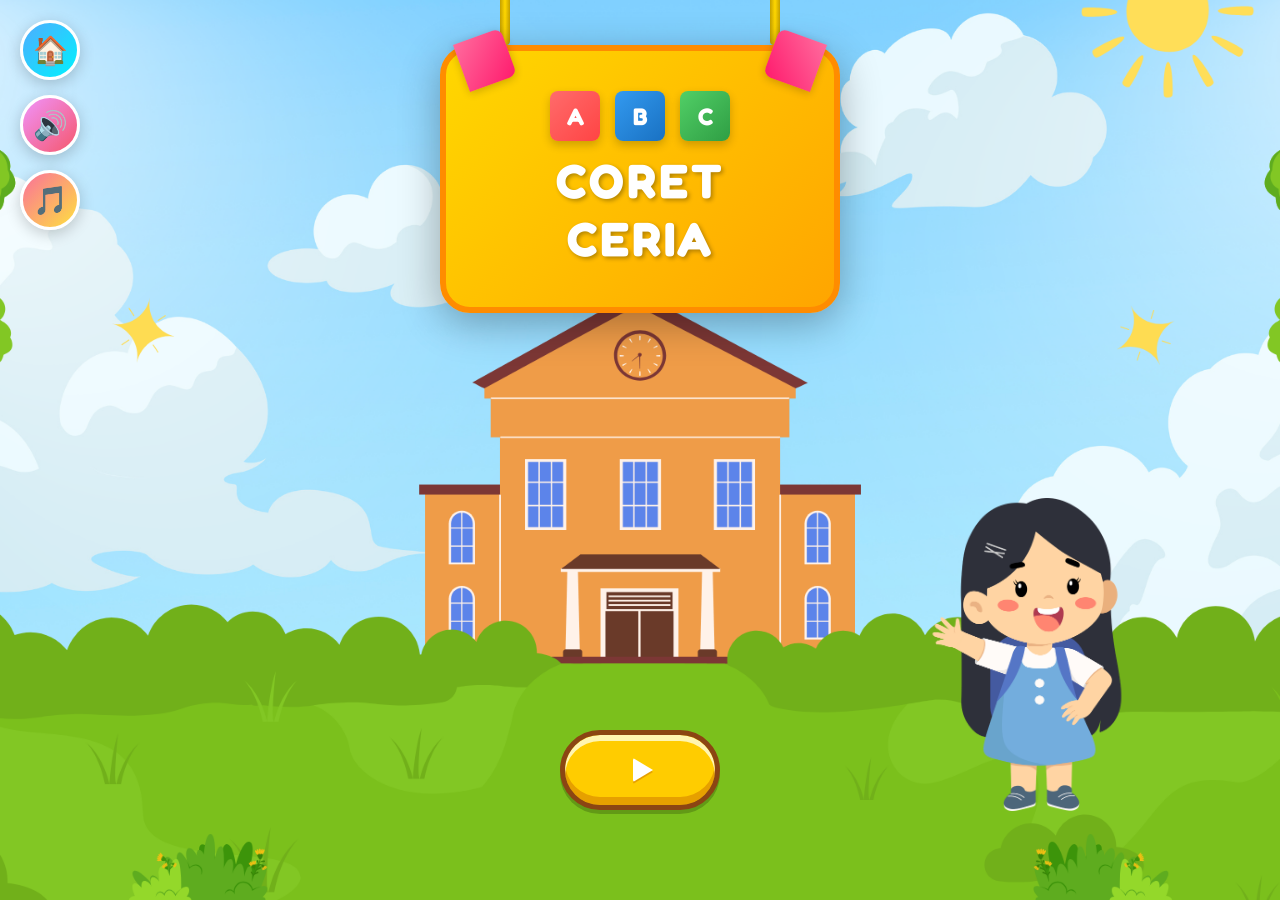
==== commit fcf3bf02: "update" ====
--- a/index.html
+++ b/index.html
@@ -5,6 +5,10 @@
     <meta name="viewport" content="width=device-width, initial-scale=1.0" />
     <title>Coret Ceria - Belajar Huruf</title>
     <link rel="stylesheet" href="./css/style.css" />
+    <link rel="preconnect" href="https://fonts.googleapis.com">
+<link rel="preconnect" href="https://fonts.gstatic.com" crossorigin>
+<link href="https://fonts.googleapis.com/css2?family=Fredoka:wght@400;500;700&display=swap" rel="stylesheet">
+<link href="https://fonts.googleapis.com/css2?family=Archivo+Black&display=swap" rel="stylesheet">
   </head>
   <body>
     <!-- SIDEBAR NAVIGASI UNTUK HOME - VERTIKAL -->
@@ -64,17 +68,11 @@
                     id="btnBelajar"
                     class="btn-activity btn-activity-belajar"
                     onclick="navigateToActivity('activities/materi.html')"
-                  >
-                    MATERI
-                    <!-- <span class="icon">📚</span> -->
-                  </button>
+                  >MATERI</button>
                   <button
                     id="btnBermain"
                     class="btn-activity btn-activity-materi"
-                  >
-                    <!-- <span class="icon">📚</span> -->
-                    Bermain
-                    <!-- <span class="icon">📚</span> -->
+                  >Bermain
                   </button>
                 </div>
               </div>
--- a/css/style.css
+++ b/css/style.css
@@ -12,7 +12,7 @@
 }
 
 body {
-  font-family: "Comic Sans MS", "Arial Rounded MT Bold", cursive, sans-serif;
+  font-family: "Fredoka", sans-serif;
   background-image: url("../images/background.png");
   background-repeat: no-repeat;
   background-size: cover;
@@ -168,6 +168,7 @@
 .main-content {
   width: 100%;
   height: 100%;
+  /* padding: 100px; */
   overflow-y: auto;
   position: relative;
 }
@@ -181,6 +182,7 @@
   opacity: 0;
   pointer-events: none;
   transition: opacity 0.3s ease;
+  /* pad */
 }
 
 .screen.active {
@@ -796,17 +798,22 @@
   justify-content: center;
   padding: 20px;
   overflow: auto;
+  /* padding: 100px; */
   gap: 30px;
+  /* padding-bottom: ; */
   background-repeat: no-repeat;
   background-size: cover;
   background-attachment: fixed;
   background-position: center;
-  width: 100%;
+  /* width: 100%; */
 }
 
 .materi-screen {
   position: relative;
   width: 100%;
+  /* padding: 200px; */
+  /* background-color: #00f2fe; */
+  /* margin-bottom: 100px; */
   display: flex;
   flex-direction: column;
   align-items: center;
@@ -858,7 +865,8 @@
   gap: 50px;
   justify-content: center;
   align-items: end;
-  margin: 0 auto;
+  margin: 50px auto;
+  /* padding: 30px; */
   /* flex-wrap: wrap;
   width: 90%; */
   /* background-color: #2f9e44; */
@@ -1004,8 +1012,13 @@
   align-items: center;
   justify-content: flex-start;
   gap: 30px;
-}
-
+  /* font-family: "Fredoka", sans-serif; */
+
+  /* font-family: ; */
+}
+.susun-main{
+  padding: 0;
+}
 .benda-spelling-screen {
   /* position: relative; */
   width: 100%;
@@ -1018,6 +1031,7 @@
 
 /* BENDA MAIN BOARD - LIKE HURUF KECIL */
 .benda-main-board {
+  font-family: "Fredoka", sans-serif;
   position: relative;
   width: 100%;
   max-width: 750px;
@@ -1025,7 +1039,7 @@
   background: linear-gradient(135deg, #f5deb3 0%, #daa520 100%);
   border: 12px solid #8b7355;
   border-radius: 30px;
-  padding: 5px;
+  /* padding: 5px; */
   box-shadow:
     0 20px 60px rgba(0, 0, 0, 0.3),
     inset 0 2px 5px rgba(255, 255, 255, 0.2),
@@ -1033,12 +1047,12 @@
   display: flex;
   flex-direction: column;
   align-items: center;
-  gap: 20px;
+  gap: 10px;
   flex-shrink: 0;
 }
 
 .benda-icon-large {
-  font-size: 120px;
+  font-size: 100px;
   animation: pulse 1.5s ease-in-out infinite;
   text-shadow:
     3px 3px 0px rgba(0, 0, 0, 0.25),
@@ -1050,6 +1064,8 @@
 
 .benda-word-display {
   font-size: 42px;
+  font-family: "Fredoka", sans-serif;
+
   font-weight: bold;
   color: #333;
   margin: 0;
@@ -1091,15 +1107,18 @@
   background: linear-gradient(135deg, #667eea 0%, #764ba2 100%);
   color: white;
   border: 3px solid white;
-  padding: 15px 35px;
+  padding: 15px;
   border-radius: 25px;
-  font-size: 18px;
+  font-size: 15px;
   font-weight: bold;
   cursor: pointer;
   transition: all 0.3s ease;
   box-shadow: 0 4px 15px rgba(102, 126, 234, 0.4);
   text-transform: uppercase;
   letter-spacing: 0.5px;
+    font-family: "Fredoka", sans-serif;
+
+  margin-bottom: 10px;
 }
 
 .btn-listen-benda:hover {
@@ -1511,7 +1530,7 @@
   flex-direction: column;
   align-items: center;
   justify-content: center;
-  padding: 20px;
+  /* margin-bottom: 200px; */
   overflow: auto;
   gap: 30px;
 }
@@ -1521,6 +1540,8 @@
   position: relative;
   width: 100%;
   display: flex;
+  font-family: "Fredoka", sans-serif;
+
   /* height: 100%; */
   /* background-color: #2f9e44; */
   flex-direction: column;
@@ -1703,17 +1724,21 @@
 .letters-grid-container {
   margin: 20px auto 0px auto;
   background: white;
+  font-family: "Fredoka", sans-serif;
+
   border: 8px solid #daa520;
   border-radius: 25px;
   height: fit-content;
-  padding: 10px 30px;
-  width: 50%;
-  max-width: 700px;
+  padding: 10px 20px 0px 20px;
+  /* padding-bottom: 10px; */
+  /* width: 50%; */
+  /* max-width: 700px; */
+  min-width: 700px;
   box-shadow: 0 10px 30px rgba(0, 0, 0, 0.15);
   flex-shrink: 0;
   display: block;
   position: relative;
-  bottom: -50%;
+  bottom: -45%;
   /* flex-direction: row;
   align-items: center;  */
 }
@@ -1737,12 +1762,16 @@
   font-weight: bold;
   color: black;
   cursor: pointer;
+  /* font-family: "Fredoka", sans-serif; */
+  font-family: "Fredoka", sans-serif;
+
+
   transition: all 0.1s ease;
   display: flex;
   align-items: center;
   justify-content: center;
   position: relative;
-  font-family: "Arial Black", sans-serif;
+  /* font-family: "Arial Black", sans-serif; */
 
   /* Efek 3D dengan box-shadow */
   box-shadow:
@@ -1869,6 +1898,7 @@
   align-items: flex-end;
   justify-content: center;
   z-index: 5;
+  margin-bottom: 50px;
 }
 
 .character-img {
@@ -2072,7 +2102,8 @@
 .btn-activity-belajar,
 .btn-activity-materi {
   /* Font & Warna Dasar */
-  font-family: "Arial Black", sans-serif;
+  font-family: "Archivo Black", sans-serif;
+  /* font-family: "Fredoka", sans-serif; */
   /* font-size: 24px; */
   color: black; /* Warna teks kuning emas */
   background-color: #d81b60; /* Warna pink fanta utama */
@@ -2098,7 +2129,7 @@
 
   transition: all 0.1s ease;
   text-transform: uppercase;
-  letter-spacing: 1px;
+  /* letter-spacing: 1px; */
   outline: none;
 }
 
@@ -2535,11 +2566,19 @@
     padding: 30px 40px;
     width: 400px;
   }
+  .letters-grid-container {
+ 
+  min-width: 500px;
+bottom:-43%;
+padding: 10px 10px 0 10px;
+}
+
 
   .header-banner.centered {
     top: 25%;
   }
 
+  
   .char-container {
     right: 5%;
   }
@@ -2610,6 +2649,10 @@
 
 /* Media Query untuk dibawah 760px */
 @media (max-width: 760px) {
+  .materi-main {
+  background-image: url(../images/backgroun2-480.png);
+}
+
   /* Letters Banner Adjustments */
   .letters-main .banner-box {
     width: 320px;
@@ -2652,24 +2695,6 @@
     height: 35px;
   }
 
-  /* Grid Container untuk 760px */
-  .letters-grid-container {
-    width: 85%;
-    max-width: 500px;
-    padding: 20px;
-    margin: 15px auto 30px auto;
-  }
-
-  .letters-grid-container .huruf-grid {
-    grid-template-columns: repeat(auto-fit, minmax(50px, 1fr));
-    gap: 10px;
-  }
-
-  .letters-grid-container .huruf-btn {
-    width: 55px;
-    height: 55px;
-    font-size: 24px;
-  }
 
   .letters-switch-container {
     margin-bottom: 15px;
@@ -2687,6 +2712,7 @@
 
 /* Media Query 760px untuk BENDA */
 @media (max-width: 760px) {
+  
   /* Benda Display Board Adjustments */
   .benda-display-board {
     width: 320px;
@@ -2694,6 +2720,26 @@
     min-height: 220px;
   }
 
+  .banner-box {
+    width: 300px;
+    align-items: center;
+    justify-self: center;
+    display: flex;
+    padding: 20px 30px;
+    min-height: 250px;
+  }
+
+  .btn-activity-belajar,
+.btn-activity-materi{
+  font-size: 15px;
+  /* padding: 0; */
+  display: flex;
+  justify-content: center;
+  align-items: center;
+  flex-direction: row;
+  /* align-items: center; */
+  text-align: center;
+}
   .benda-display-board .benda-besar {
     font-size: 65px;
     animation:
@@ -2749,21 +2795,89 @@
 }
 
 @media (max-width: 480px) {
+
+  .bermain-main {
+  background-image: url("../images/backgroun3-480.png");
+}
+
   .banner-box {
     width: 300px;
-    padding: 20px 30px;
+     align-items: center;
+    justify-self: center;
+    display: flex; 
+    padding: 0 20px;
+    min-height: 200px;
+    /* text-align: center; 
   }
 
   .title-main {
     font-size: 28px;
   }
+  .btn-activity-belajar,
+.btn-activity-materi{
+  font-size: 15px;
+  /* padding: 0; */
+  display: flex;
+  justify-content: center;
+  align-items: center;
+  flex-direction: row;
+  /* align-items: center; */
+  text-align: center;
+}
+
+/* .letters-screen .banner-box{
+  padding: 0;
+} */
+ .letters-grid-container {
+  min-width: 100px;
+bottom:-43%;
+padding: 10px 10px 0 10px;
+/* font-size: 10px; */
+}
+
+.letters-grid-container .huruf-btn {
+  width: 20px;
+  height: 20px;
+  font-size: 20px;
+}
+/* .materi-card { */
+  /* background: white; */
+  /* border: 8px solid #ffd700; */
+  /* border-radius: 25px; */
+  /* padding: 40px 30px; */
+  /* width: 100px; */
+  /* height: 320px; */
+  /* display: flex;
+  flex-direction: column;
+  align-items: center;
+  justify-content: center;
+  text-align: center;
+  cursor: pointer;
+  transition: all 0.3s ease; */
+  /* box-shadow: 0 10px 30px rgba(0, 0, 0, 0.15); */
+  /* position: relative; */
+  /* background-color: #333; */
+  /* overflow: hidden; */
+/* } */
+.materi-main {
+  background-image: url(../images/backgroun2-480.png);
+}
+
+.char-container {
+    right: 1%;
+    /* width: 100px; */
+  }
+
+  .char-image {
+    width: 150px;
+  }
 
   .logo-blocks {
     gap: 8px;
   }
 
   .block-letter {
-    width: 40px;
+    width: 20px;
     height: 40px;
     font-size: 18px;
   }
@@ -2793,8 +2907,8 @@
   }
 
   .huruf-grid {
-    grid-template-columns: repeat(5, 1fr);
-    gap: 10px;
+    grid-template-columns: repeat(auto, 1fr);
+    gap: 0px;
   }
 
   .huruf-besar {
@@ -2803,17 +2917,21 @@
 
   /* Letters Banner Mobile Responsive */
   .letters-main .banner-box {
-    width: 280px;
-    padding: 20px;
-    min-height: 220px;
+    /* width: 200px; */
+    /* padding: 1px;  */
+    height: 100px;
   }
 
   .letters-main .huruf-besar {
-    font-size: 60px;
-  }
+    font-size: 10px;
+  }
+  /* .letters-main .huruf-btn {
+  width: 30px;
+  height: 40px;
+} */
 
   .letters-main .huruf-nama {
-    font-size: 16px;
+    font-size: 10px;
   }
 
   .letters-main .btn-suara {
@@ -3368,10 +3486,12 @@
   border: 4px solid white;
   border-radius: 15px;
   padding: 0;
-  font-size: 15px;
+  font-size: 20px;
   font-weight: bold;
   cursor: pointer;
   transition: all 0.3s;
+    font-family: "Fredoka", sans-serif;
+
   box-shadow:
     0 8px 15px rgba(0, 0, 0, 0.2),
     inset 0 1px 0px rgba(255, 255, 255, 0.3);
@@ -3418,9 +3538,9 @@
   /* Letters Page Responsive */
   .letters-main .banner-box {
     width: 90%;
-    max-width: 500px;
+    min-width: 300px;
     padding: 30px;
-    min-height: 260px;
+    /* min-height: 260px; */
   }
 
   .letters-main .huruf-besar {
@@ -3450,18 +3570,19 @@
   .letters-grid-container {
     width: 95%;
     max-width: 600px;
-    padding: 20px;
+    padding: 10px 10px 0 10px;
+    bottom: -35%;
   }
 
   .letters-grid-container .huruf-grid {
     grid-template-columns: repeat(auto-fit, minmax(50px, 1fr));
-    gap: 10px;
+    gap: 5px;
   }
 
   .letters-grid-container .huruf-btn {
     width: 50px;
     height: 50px;
-    font-size: 20px;
+    font-size: 35px;
     box-shadow:
       0 6px 0px #d84315,
       0 8px 10px rgba(0, 0, 0, 0.3);
@@ -3491,13 +3612,16 @@
 
   /* Materi Page Responsive */
   .materi-cards-container {
-    flex-direction: column;
+    flex-direction: row;
     gap: 20px;
+    /* align-items: ; */
+    height: 100%;
+    padding: 10px;
+    overflow: hidden;
   }
 
   .materi-card {
-    width: 100%;
-    height: 280px;
+    width: 100%; 
   }
 
   .card-icon {
@@ -4500,16 +4624,22 @@
   align-items: center;
   flex-wrap: wrap;
   gap: 10px;
-  margin: 15px 0 20px 0;
+  margin: 15px 0 15px 0;
   min-height: 60px;
 }
 
 .susun-letter {
   background: linear-gradient(135deg, #ff9800 0%, #ffa500 100%);
   color: white;
-  padding: 15px 25px;
+  /* padding: 15px 25px; */
+  width: 50px;
+  height: 50px;
+  display: flex;
+  align-items: center;
+  justify-content: center;
+  text-align: center;
   border-radius: 15px;
-  font-size: 24px;
+  font-size: 20px;
   font-weight: bold;
   border: 3px solid white;
   box-shadow: 0 4px 12px rgba(255, 152, 0, 0.3);
@@ -4536,12 +4666,12 @@
   border: 3px dashed #667eea;
   border-radius: 15px;
   padding: 15px 25px;
-  width: 60px;
-  height: 60px;
-  display: flex;
-  align-items: center;
-  justify-content: center;
-  font-size: 24px;
+  width: 50px;
+  height: 50px;
+  display: flex;
+  align-items: center;
+  justify-content: center;
+  font-size: 20px;
   font-weight: bold;
   color: #667eea;
   cursor: pointer;
@@ -4575,7 +4705,7 @@
   align-items: center;
   flex-wrap: wrap;
   gap: 10px;
-  margin: 20px 0;
+  margin: 15px 0;
   min-height: 70px;
   background: rgba(255, 255, 255, 0.3);
   border: 3px dashed #8b7355;
@@ -4594,9 +4724,9 @@
   background: linear-gradient(135deg, #667eea 0%, #764ba2 100%);
   color: white;
   border: 3px solid white;
-  padding: 15px 35px;
+  padding: 8px 15px;
   border-radius: 25px;
-  font-size: 18px;
+  font-size: 15px;
   font-weight: bold;
   cursor: pointer;
   transition: all 0.3s ease;
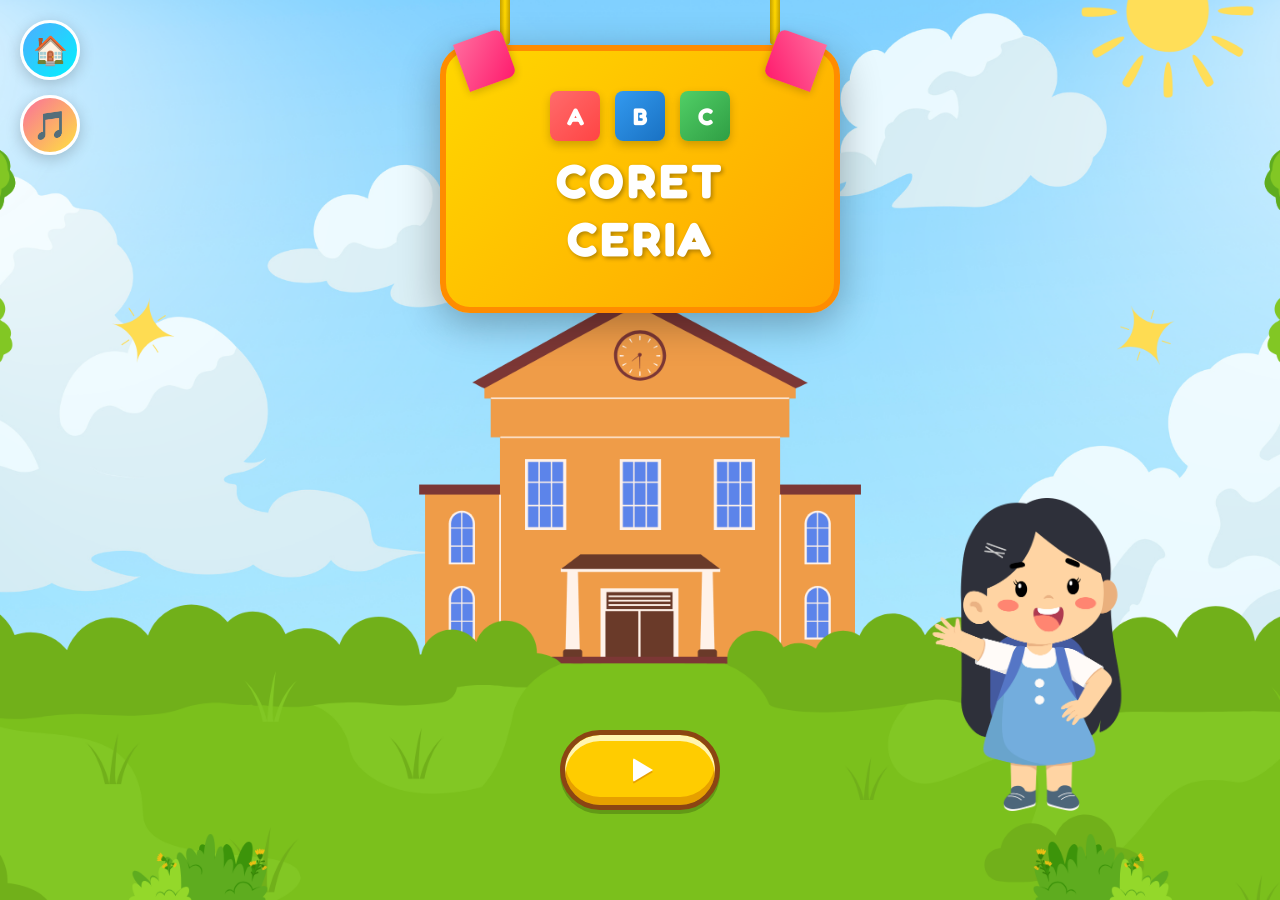
==== commit ac25a137: "update" ====
--- a/index.html
+++ b/index.html
@@ -5,10 +5,16 @@
     <meta name="viewport" content="width=device-width, initial-scale=1.0" />
     <title>Coret Ceria - Belajar Huruf</title>
     <link rel="stylesheet" href="./css/style.css" />
-    <link rel="preconnect" href="https://fonts.googleapis.com">
-<link rel="preconnect" href="https://fonts.gstatic.com" crossorigin>
-<link href="https://fonts.googleapis.com/css2?family=Fredoka:wght@400;500;700&display=swap" rel="stylesheet">
-<link href="https://fonts.googleapis.com/css2?family=Archivo+Black&display=swap" rel="stylesheet">
+    <link rel="preconnect" href="https://fonts.googleapis.com" />
+    <link rel="preconnect" href="https://fonts.gstatic.com" crossorigin />
+    <link
+      href="https://fonts.googleapis.com/css2?family=Fredoka:wght@400;500;700&display=swap"
+      rel="stylesheet"
+    />
+    <link
+      href="https://fonts.googleapis.com/css2?family=Archivo+Black&display=swap"
+      rel="stylesheet"
+    />
   </head>
   <body>
     <!-- SIDEBAR NAVIGASI UNTUK HOME - VERTIKAL -->
@@ -21,7 +27,6 @@
       <!-- Navigation menu container -->
       <div class="nav-menu" id="navMenu">
         <button class="btn-nav btn-home" title="Rumah">🏠</button>
-        <button class="btn-nav btn-sound" title="Suara Aktif">🔊</button>
         <button
           class="btn-nav btn-music music-playing"
           id="musicToggle"
@@ -68,11 +73,14 @@
                     id="btnBelajar"
                     class="btn-activity btn-activity-belajar"
                     onclick="navigateToActivity('activities/materi.html')"
-                  >MATERI</button>
+                  >
+                    MATERI
+                  </button>
                   <button
                     id="btnBermain"
                     class="btn-activity btn-activity-materi"
-                  >Bermain
+                  >
+                    Bermain
                   </button>
                 </div>
               </div>
--- a/css/style.css
+++ b/css/style.css
@@ -678,6 +678,20 @@
   box-shadow: 0 4px 12px rgba(0, 0, 0, 0.1);
 }
 
+.tic-tac-toe-main{
+  font-family: "Fredoka", sans-serif;
+}
+
+.activity-content .btn-reset{
+  font-family: "Fredoka", sans-serif;
+  font-weight: bold;
+}
+.tic-tac-toe-header {
+  margin-top: 50px;
+  box-shadow: none;
+  background: none;
+}
+
 .activity-header h2 {
   flex: 1;
   text-align: center;
@@ -706,6 +720,11 @@
   padding: 40px;
   height: calc(100% - 80px);
   overflow-y: auto;
+  width: 100%;
+  display: flex;
+  flex-direction: column;
+  justify-self: center;
+  align-items: center;
 }
 
 /* ===== BELAJAR HURUF ===== */
@@ -1016,7 +1035,7 @@
 
   /* font-family: ; */
 }
-.susun-main{
+.susun-main {
   padding: 0;
 }
 .benda-spelling-screen {
@@ -1096,6 +1115,10 @@
   align-items: center;
   gap: 8px;
 }
+.benda-syllable.first {
+  background: linear-gradient(135deg, #667eea 0%, #764ba2 100%);
+  text-transform: uppercase;
+}
 
 .syllable-separator {
   font-size: 20px;
@@ -1116,7 +1139,7 @@
   box-shadow: 0 4px 15px rgba(102, 126, 234, 0.4);
   text-transform: uppercase;
   letter-spacing: 0.5px;
-    font-family: "Fredoka", sans-serif;
+  font-family: "Fredoka", sans-serif;
 
   margin-bottom: 10px;
 }
@@ -1410,6 +1433,10 @@
   /* padding: 40px 20px; */
 }
 
+.pengisi {
+  visibility: hidden;
+  display: none;
+}
 .bermain-screen {
   /* display: flex;
   flex-direction: column;
@@ -1765,7 +1792,6 @@
   /* font-family: "Fredoka", sans-serif; */
   font-family: "Fredoka", sans-serif;
 
-
   transition: all 0.1s ease;
   display: flex;
   align-items: center;
@@ -2003,6 +2029,7 @@
   grid-template-columns: repeat(3, 1fr);
   gap: 15px;
   max-width: 350px;
+  width: 100%;
   margin: 40px auto;
   padding: 20px;
   background: #f8f9fa;
@@ -2567,18 +2594,15 @@
     width: 400px;
   }
   .letters-grid-container {
- 
-  min-width: 500px;
-bottom:-43%;
-padding: 10px 10px 0 10px;
-}
-
+    min-width: 500px;
+    bottom: -43%;
+    padding: 10px 10px 0 10px;
+  }
 
   .header-banner.centered {
     top: 25%;
   }
 
-  
   .char-container {
     right: 5%;
   }
@@ -2650,8 +2674,8 @@
 /* Media Query untuk dibawah 760px */
 @media (max-width: 760px) {
   .materi-main {
-  background-image: url(../images/backgroun2-480.png);
-}
+    background-image: url(../images/backgroun2-480.png);
+  }
 
   /* Letters Banner Adjustments */
   .letters-main .banner-box {
@@ -2695,7 +2719,6 @@
     height: 35px;
   }
 
-
   .letters-switch-container {
     margin-bottom: 15px;
   }
@@ -2712,7 +2735,6 @@
 
 /* Media Query 760px untuk BENDA */
 @media (max-width: 760px) {
-  
   /* Benda Display Board Adjustments */
   .benda-display-board {
     width: 320px;
@@ -2730,16 +2752,16 @@
   }
 
   .btn-activity-belajar,
-.btn-activity-materi{
-  font-size: 15px;
-  /* padding: 0; */
-  display: flex;
-  justify-content: center;
-  align-items: center;
-  flex-direction: row;
-  /* align-items: center; */
-  text-align: center;
-}
+  .btn-activity-materi {
+    font-size: 15px;
+    /* padding: 0; */
+    display: flex;
+    justify-content: center;
+    align-items: center;
+    flex-direction: row;
+    /* align-items: center; */
+    text-align: center;
+  }
   .benda-display-board .benda-besar {
     font-size: 65px;
     animation:
@@ -2795,16 +2817,23 @@
 }
 
 @media (max-width: 480px) {
-
   .bermain-main {
-  background-image: url("../images/backgroun3-480.png");
-}
+    background-image: url("../images/backgroun3-480.png");
+  }
+
+  .materi-cards-container {
+    display: flex;
+    gap: 50px;
+    justify-content: center;
+    align-items: end;
+    margin: 0px auto;
+  }
 
   .banner-box {
     width: 300px;
-     align-items: center;
+    align-items: center;
     justify-self: center;
-    display: flex; 
+    display: flex;
     padding: 0 20px;
     min-height: 200px;
     /* text-align: center; 
@@ -2817,30 +2846,30 @@
 .btn-activity-materi{
   font-size: 15px;
   /* padding: 0; */
-  display: flex;
-  justify-content: center;
-  align-items: center;
-  flex-direction: row;
-  /* align-items: center; */
-  text-align: center;
-}
-
-/* .letters-screen .banner-box{
+    display: flex;
+    justify-content: center;
+    align-items: center;
+    flex-direction: row;
+    /* align-items: center; */
+    text-align: center;
+  }
+
+  /* .letters-screen .banner-box{
   padding: 0;
 } */
- .letters-grid-container {
-  min-width: 100px;
-bottom:-43%;
-padding: 10px 10px 0 10px;
-/* font-size: 10px; */
-}
-
-.letters-grid-container .huruf-btn {
-  width: 20px;
-  height: 20px;
-  font-size: 20px;
-}
-/* .materi-card { */
+  .letters-grid-container {
+    min-width: 100px;
+    bottom: -43%;
+    padding: 10px 10px 0 10px;
+    /* font-size: 10px; */
+  }
+
+  .letters-grid-container .huruf-btn {
+    width: 20px;
+    height: 20px;
+    font-size: 20px;
+  }
+  /* .materi-card { */
   /* background: white; */
   /* border: 8px solid #ffd700; */
   /* border-radius: 25px; */
@@ -2858,12 +2887,12 @@
   /* position: relative; */
   /* background-color: #333; */
   /* overflow: hidden; */
-/* } */
-.materi-main {
-  background-image: url(../images/backgroun2-480.png);
-}
-
-.char-container {
+  /* } */
+  .materi-main {
+    background-image: url(../images/backgroun2-480.png);
+  }
+
+  .char-container {
     right: 1%;
     /* width: 100px; */
   }
@@ -2877,7 +2906,7 @@
   }
 
   .block-letter {
-    width: 20px;
+    width: 40px;
     height: 40px;
     font-size: 18px;
   }
@@ -3490,7 +3519,7 @@
   font-weight: bold;
   cursor: pointer;
   transition: all 0.3s;
-    font-family: "Fredoka", sans-serif;
+  font-family: "Fredoka", sans-serif;
 
   box-shadow:
     0 8px 15px rgba(0, 0, 0, 0.2),
@@ -3617,11 +3646,12 @@
     /* align-items: ; */
     height: 100%;
     padding: 10px;
+    padding-bottom: 50px;
     overflow: hidden;
   }
 
   .materi-card {
-    width: 100%; 
+    width: 100%;
   }
 
   .card-icon {
@@ -3661,18 +3691,29 @@
   }
 
   .bermain-cards-container {
-    gap: 30px;
-    padding: 0 15px;
+    /* gap: 30px; */
+    padding: 0;
+    margin-bottom: 20px;
+    gap: 0px;
   }
 
   .bermain-card {
-    width: 180px;
-    height: 290px;
-  }
-
+    height: 100%;
+    width: 100%;
+    padding: 0px;
+  }
+  .bermain-card p {
+    font-size: 15px;
+  }
   .card-icon {
+    /* background-color: #00f2fe; */
+    /* border: 1px solid black; */
     width: 100%;
-    height: 100%;
+    padding: 0px;
+  }
+  .card-icon img {
+    width: 80%;
+    /* height: 100%; */
   }
 
   .card-title {
@@ -5259,3 +5300,219 @@
     height: 50px;
   }
 }
+
+/* ===== GAME COMPLETION MODAL (TIC TAC TOE) ===== */
+.game-completion-modal {
+  position: fixed;
+  top: 0;
+  left: 0;
+  width: 100%;
+  height: 100%;
+  display: none;
+  align-items: center;
+  justify-content: center;
+  z-index: 2000;
+  pointer-events: none;
+}
+
+.game-completion-modal.active {
+  display: flex;
+  pointer-events: auto;
+}
+
+.game-completion-modal .modal-overlay {
+  position: absolute;
+  top: 0;
+  left: 0;
+  width: 100%;
+  height: 100%;
+  background: rgba(0, 0, 0, 0.7);
+  z-index: 1;
+}
+
+.game-completion-modal .modal-content {
+  position: relative;
+  z-index: 2;
+  background: linear-gradient(135deg, #ffd700 0%, #ffed4e 100%);
+  border: 8px solid #ff8c00;
+  border-radius: 30px;
+  padding: 40px;
+  max-width: 500px;
+  width: 90%;
+  box-shadow:
+    0 20px 60px rgba(0, 0, 0, 0.4),
+    inset 0 2px 5px rgba(255, 255, 255, 0.3);
+  animation: bounceIn 0.6s cubic-bezier(0.68, -0.55, 0.265, 1.55);
+  display: flex;
+  flex-direction: column;
+  gap: 25px;
+}
+
+.game-completion-modal .game-modal {
+  display: flex;
+  flex-direction: column;
+  gap: 20px;
+  align-items: center;
+}
+
+.game-completion-modal .modal-header {
+  text-align: center;
+  border-bottom: 3px solid #ff8c00;
+  padding-bottom: 15px;
+}
+
+.game-completion-modal .modal-header h2 {
+  font-size: 36px;
+  font-weight: bold;
+  color: #333;
+  text-shadow: 2px 2px 4px rgba(0, 0, 0, 0.1);
+  margin: 0;
+  letter-spacing: 1px;
+}
+
+.game-completion-modal .modal-body {
+  display: flex;
+  flex-direction: column;
+  align-items: center;
+  gap: 20px;
+  text-align: center;
+}
+
+.game-completion-modal #resultIcon {
+  font-size: 80px;
+  animation: bounce 1.2s ease-in-out infinite;
+  filter: drop-shadow(0 4px 8px rgba(0, 0, 0, 0.2));
+}
+
+.game-completion-modal #resultMessage {
+  font-size: 28px;
+  font-weight: bold;
+  color: #ff4444;
+  margin: 10px 0 0 0;
+  text-shadow: 1px 1px 2px rgba(0, 0, 0, 0.1);
+  letter-spacing: 0.5px;
+}
+
+.game-completion-modal #resultDetails {
+  font-size: 16px;
+  color: #333;
+  margin: 0;
+  font-weight: 600;
+}
+
+.game-completion-modal .modal-footer {
+  display: flex;
+  gap: 15px;
+  justify-content: center;
+  flex-wrap: wrap;
+  margin-top: 20px;
+}
+
+.game-completion-modal .btn-modal {
+  flex: 1;
+  min-width: 140px;
+  padding: 15px 25px;
+  border-radius: 20px;
+  border: 3px solid white;
+  font-size: 16px;
+  font-weight: bold;
+  cursor: pointer;
+  transition: all 0.3s ease;
+  box-shadow: 0 6px 15px rgba(0, 0, 0, 0.25);
+  text-transform: uppercase;
+  letter-spacing: 0.5px;
+  font-family: "Fredoka", sans-serif;
+}
+
+.game-completion-modal .btn-primary {
+  background: linear-gradient(135deg, #4ecdc4 0%, #44a08d 100%);
+  color: white;
+}
+
+.game-completion-modal .btn-primary:hover {
+  transform: translateY(-4px);
+  box-shadow: 0 8px 20px rgba(78, 205, 196, 0.5);
+  filter: brightness(1.1);
+}
+
+.game-completion-modal .btn-primary:active {
+  transform: translateY(-2px);
+  box-shadow: 0 4px 10px rgba(78, 205, 196, 0.4);
+}
+
+.game-completion-modal .btn-secondary {
+  background: linear-gradient(135deg, #ff6b6b 0%, #ff4444 100%);
+  color: white;
+}
+
+.game-completion-modal .btn-secondary:hover {
+  transform: translateY(-4px);
+  box-shadow: 0 8px 20px rgba(255, 68, 68, 0.5);
+  filter: brightness(1.1);
+}
+
+.game-completion-modal .btn-secondary:active {
+  transform: translateY(-2px);
+  box-shadow: 0 4px 10px rgba(255, 68, 68, 0.4);
+}
+
+/* Responsive Design untuk Game Modal */
+@media (max-width: 768px) {
+  .game-completion-modal .modal-content {
+    padding: 30px;
+    border-width: 6px;
+  }
+
+  .game-completion-modal .modal-header h2 {
+    font-size: 28px;
+  }
+
+  .game-completion-modal #resultIcon {
+    font-size: 60px;
+  }
+
+  .game-completion-modal #resultMessage {
+    font-size: 22px;
+  }
+
+  .game-completion-modal #resultDetails {
+    font-size: 14px;
+  }
+
+  .game-completion-modal .btn-modal {
+    padding: 12px 20px;
+    font-size: 14px;
+    min-width: 120px;
+  }
+}
+
+@media (max-width: 480px) {
+  .game-completion-modal .modal-content {
+    padding: 25px;
+    border-width: 5px;
+    gap: 15px;
+  }
+
+  .game-completion-modal .modal-header h2 {
+    font-size: 24px;
+  }
+
+  .game-completion-modal #resultIcon {
+    font-size: 50px;
+  }
+
+  .game-completion-modal #resultMessage {
+    font-size: 18px;
+  }
+
+  .game-completion-modal .modal-footer {
+    flex-direction: column;
+    gap: 10px;
+  }
+
+  .game-completion-modal .btn-modal {
+    width: 100%;
+    padding: 12px 15px;
+    font-size: 13px;
+  }
+}
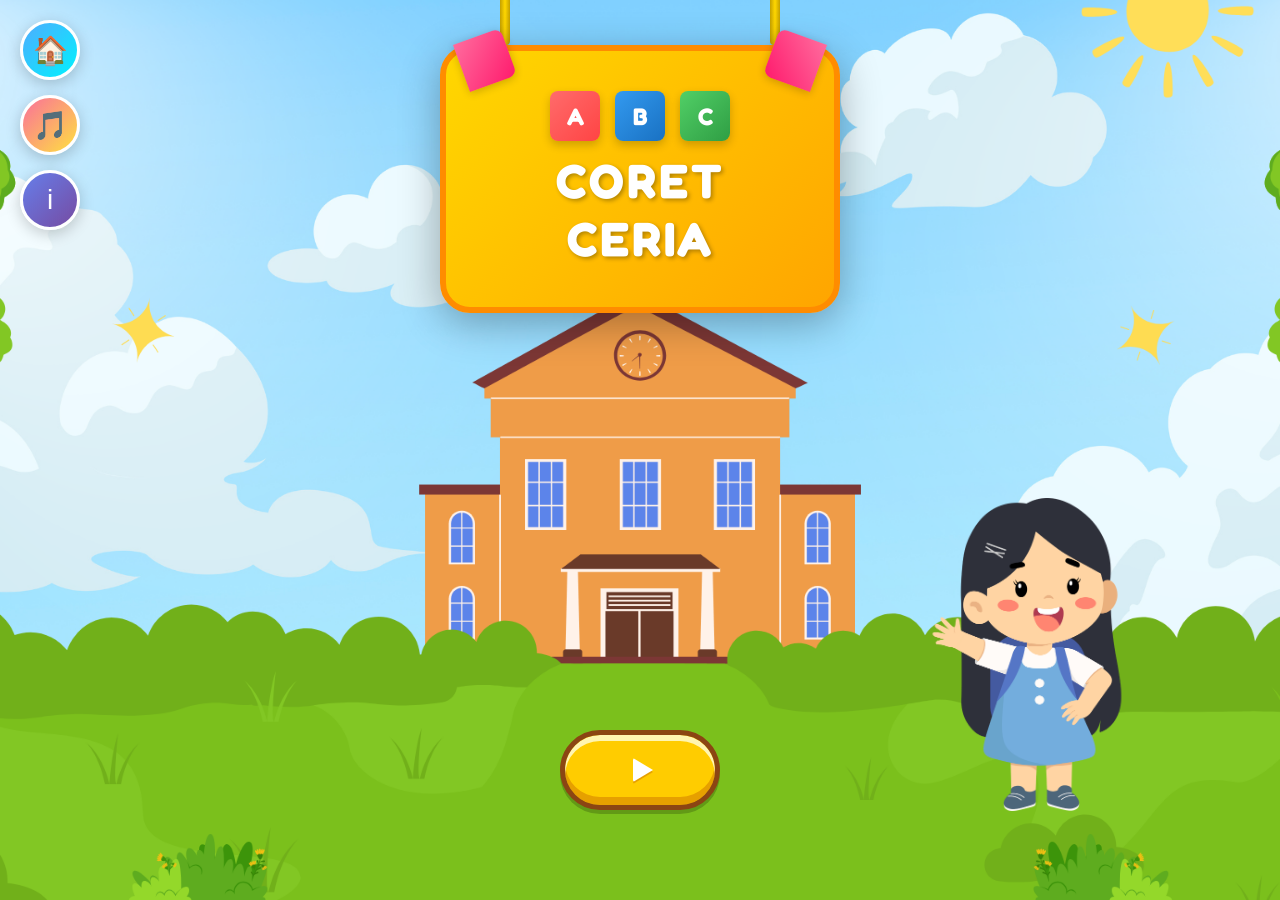
==== commit 1c688319: "update" ====
--- a/index.html
+++ b/index.html
@@ -35,6 +35,7 @@
         >
           🎵
         </button>
+        <button class="btn-nav info-btn" id="infoToggle" title="Info">i</button>
       </div>
     </div>
 
@@ -111,9 +112,86 @@
     </main>
 
     <!-- SCRIPTS -->
+    <!-- INFO MODAL (ONLY ON INDEX) -->
+    <div id="infoModal" class="modal-info hidden" aria-hidden="true">
+      <div class="modal-info-overlay"></div>
+      <div
+        class="modal-info-content"
+        role="dialog"
+        aria-modal="true"
+        aria-labelledby="infoModalTitle"
+      >
+      <div class="modal-info-button-wrapper">
+        <button class="modal-info-close" id="infoModalClose">×</button>
+      </div>
+        <div class="modal-info-header">
+          <h2 id="infoModalTitle">Tentang Coret Ceria</h2>
+        </div>
+        <div class="modal-info-body">
+          <p>
+            Coret Ceria merupakan platform digital interaktif yang dirancang
+            untuk mengenalkan abjad kepada anak usia dini serta anak dengan
+            kesulitan belajar (disleksia). Tidak hanya fokus pada pengenalan
+            abjad, website ini juga menyediakan fitur bagi anak untuk menuliskan
+            huruf dan menggambar ilustrasi kata berdasarkan abjad secara
+            kreatif. Selain itu, terdapat permainan susun kata edukatif yang
+            berfungsi untuk melatih kemampuan literasi anak dengan cara yang
+            menyenangkan.
+            
+            <br>
+            <br> 
+            Coret Ceria dibuat oleh
+            Kelompok 4 Jurusan Pendidikan Luar Biasa
+  <br> 1. Izzatulfitri (23003100) 
+  <br> 2. Hidayatul Islam (23003220)
+  <br> 3. Amelia Rizkiana Hidayah (23003065) 
+  <br> 4. Eiysha Fadillah Putri (23003084)
+
+  <br>
+  <br>
+  dan dikembangkan oleh Carli Tamba (23343031) Jurusan Informatika
+          </p>
+        </div>
+      </div>
+    </div>
+
     <script src="./js/shared.js"></script>
     <script src="./js/persistent-music.js"></script>
     <script src="./js/sidebar.js"></script>
     <script src="./js/main.js"></script>
+
+    <script>
+      // Info modal handler (index.html only)
+      document.addEventListener("DOMContentLoaded", function () {
+        const infoBtn = document.getElementById("infoToggle");
+        const infoModal = document.getElementById("infoModal");
+        const infoClose = document.getElementById("infoModalClose");
+
+        if (!infoBtn || !infoModal) return;
+
+        function openInfoModal() {
+          infoModal.classList.remove("hidden");
+          infoModal.setAttribute("aria-hidden", "false");
+        }
+
+        function closeInfoModal() {
+          infoModal.classList.add("hidden");
+          infoModal.setAttribute("aria-hidden", "true");
+        }
+
+        infoBtn.addEventListener("click", openInfoModal);
+        infoClose && infoClose.addEventListener("click", closeInfoModal);
+
+        // Close when clicking the overlay/background
+        infoModal.addEventListener("click", function (e) {
+          if (
+            e.target === infoModal ||
+            e.target.classList.contains("modal-info-overlay")
+          ) {
+            closeInfoModal();
+          }
+        });
+      });
+    </script>
   </body>
 </html>
--- a/css/style.css
+++ b/css/style.css
@@ -678,11 +678,11 @@
   box-shadow: 0 4px 12px rgba(0, 0, 0, 0.1);
 }
 
-.tic-tac-toe-main{
+.tic-tac-toe-main {
   font-family: "Fredoka", sans-serif;
 }
 
-.activity-content .btn-reset{
+.activity-content .btn-reset {
   font-family: "Fredoka", sans-serif;
   font-weight: bold;
 }
@@ -1861,7 +1861,6 @@
 .btn-switch-case {
   background-color: #269c05;
   position: relative;
-
   box-shadow:
     0 8px 0px #d84315,
     0 12px 15px rgba(0, 0, 0, 0.3);
@@ -1874,8 +1873,30 @@
   cursor: pointer;
   transition: all 0.3s ease;
   box-shadow: 0 4px 15px rgba(102, 126, 234, 0.4);
-  /* text-transform: uppercase; */
+  display: flex;
+  align-items: center;
+  gap: 10px;
   letter-spacing: 0.5px;
+}
+
+.btn-switch-case .cycle-icon {
+  font-size: 18px;
+  display: inline-flex;
+  align-items: center;
+  justify-content: center;
+  transition: transform 0.4s ease;
+}
+
+.btn-switch-case:hover .cycle-icon {
+  transform: rotate(180deg);
+}
+
+.btn-switch-case:active .cycle-icon {
+  transform: rotate(180deg) scale(0.9);
+}
+
+.btn-switch-case .switch-text {
+  display: inline;
 }
 
 .btn-switch-case::before {
@@ -2082,7 +2103,7 @@
 }
 
 /* ===== MODAL ===== */
-.modal {
+.modal, .modal-info {
   position: fixed;
   top: 0;
   left: 0;
@@ -2098,7 +2119,48 @@
 .modal.hidden {
   display: none;
 }
-
+.modal-info.hidden {
+  display: none;
+}
+
+.modal-info-content{
+  /* Reset default button styling */
+  appearance: none;
+  border: none;
+  /* cursor: pointer; */
+  padding: 20px 50px;
+
+  /* Ukuran & Posisi */
+  /* position: relative; */
+  /* width: 160px;
+  height: 80px; */
+  /* display: flex;
+  align-items: center;
+  flex-direction: column;
+  justify-content: center; */
+  max-width: 500px;
+  /* Warna & Bentuk Utama */
+  background-color: #ffcc00; /* Warna kuning oranye */
+  border-radius: 50px;
+  border: 5px solid #8b4513; /* Outline cokelat tebal */
+  margin: 0px 20px;
+  /* Efek 3D Inset (Paling krusial untuk look ini) */
+  box-shadow:
+    inset 0 6px 0 #fff5b1,
+    /* Highlight putih di atas */ inset 0 -8px 0 #e6a000,
+    /* Shadow gelap di bawah */ 0 4px 0 rgba(0, 0, 0, 0.2); /* Shadow tipis di luar tombol */
+
+  transition:
+    transform 0.1s,
+    box-shadow 0.1s;
+}
+
+.modal-info-button-wrapper{
+  display: flex;
+  justify-content: end;
+  align-items: end;
+  /* background-color: #00f2fe; */
+}
 /* .modal-content {
   background: white;
   padding: 40px;
@@ -2303,7 +2365,7 @@
 }
 
 /* ===== MODAL SUCCESS SUSUN (PENYUSUNAN HURUF) ===== */
-.modal-overlay {
+.modal-overlay, .modal-info-overlay {
   position: fixed;
   top: 0;
   left: 0;
@@ -2315,6 +2377,8 @@
   justify-content: center;
   z-index: 2000;
 }
+
+
 
 .modal-overlay.active {
   display: flex;
@@ -2724,8 +2788,13 @@
   }
 
   .btn-switch-case {
-    padding: 8px 16px;
-    font-size: 12px;
+    padding: 10px 18px;
+    font-size: 13px;
+    gap: 8px;
+  }
+
+  .btn-switch-case .cycle-icon {
+    font-size: 16px;
   }
 
   .character-corner {
@@ -4187,7 +4256,36 @@
   transition: all 0.2s;
 }
 
-.modal-close:hover {
+.modal-info-close{
+  background: linear-gradient(135deg, #ff6b35, #ff8c42);
+  border: 3px solid white;
+  width: 40px;
+  height: 40px;
+  border-radius: 50%;
+  cursor: pointer;
+  font-size: 24px;
+  color: white;
+  transition: all 0.2s;
+position: relative;
+/* right: -200px; */
+/* top: ; */
+}
+
+.modal-info-header{
+  text-align: center;
+  font-size: 20px;
+  font-weight: bold;
+  color: white;
+  text-shadow: 2px 2px 4px rgba(0, 0, 0, 0.3);
+  margin-bottom: 10px;
+  /* letter-spacing: 3px; */
+}
+
+.modal-info-body p{
+  text-align: justify;
+}
+
+.modal-close:hover, .modal-info-close:hover {
   transform: scale(1.1);
 }
 
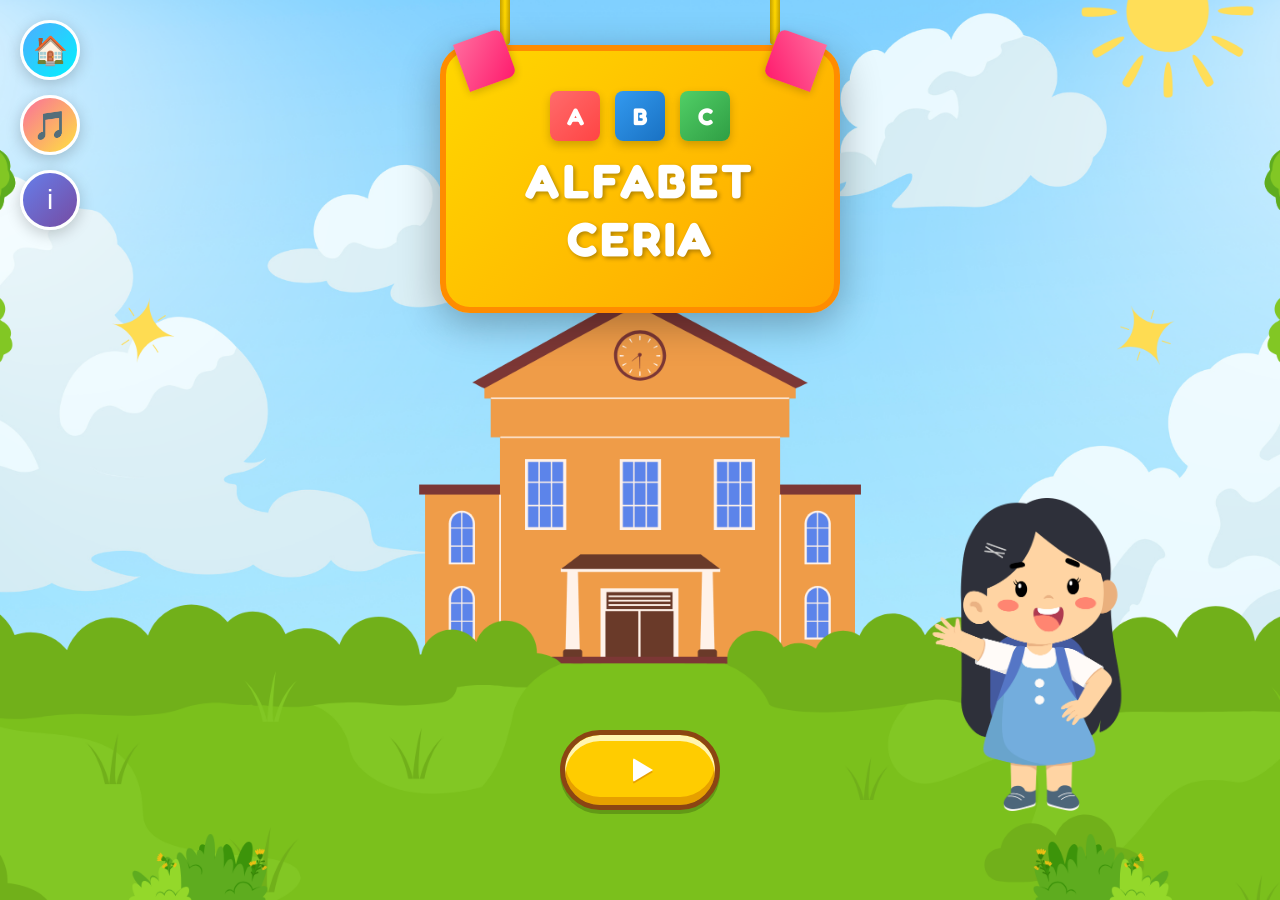
==== commit 39beef76: "coret ceria to alpabet ceria" ====
--- a/index.html
+++ b/index.html
@@ -3,7 +3,7 @@
   <head>
     <meta charset="UTF-8" />
     <meta name="viewport" content="width=device-width, initial-scale=1.0" />
-    <title>Coret Ceria - Belajar Huruf</title>
+    <title>Alfabet Ceria - Belajar Huruf</title>
     <link rel="stylesheet" href="./css/style.css" />
     <link rel="preconnect" href="https://fonts.googleapis.com" />
     <link rel="preconnect" href="https://fonts.gstatic.com" crossorigin />
@@ -58,7 +58,7 @@
                   <div class="block-letter b">B</div>
                   <div class="block-letter c">C</div>
                 </div>
-                <h1 class="title-main">CORET CERIA</h1>
+                <h1 class="title-main">ALFABET CERIA</h1>
                 <!-- <p class="title-subtitle">Mengucap - Mengeja - Menyusun</p> -->
               </div>
               <!-- Action buttons (hidden until Play clicked) -->
@@ -125,11 +125,11 @@
         <button class="modal-info-close" id="infoModalClose">×</button>
       </div>
         <div class="modal-info-header">
-          <h2 id="infoModalTitle">Tentang Coret Ceria</h2>
+          <h2 id="infoModalTitle">Tentang Alfabet Ceria</h2>
         </div>
         <div class="modal-info-body">
           <p>
-            Coret Ceria merupakan platform digital interaktif yang dirancang
+            Alfabet Ceria merupakan platform digital interaktif yang dirancang
             untuk mengenalkan abjad kepada anak usia dini serta anak dengan
             kesulitan belajar (disleksia). Tidak hanya fokus pada pengenalan
             abjad, website ini juga menyediakan fitur bagi anak untuk menuliskan
@@ -140,7 +140,7 @@
             
             <br>
             <br> 
-            Coret Ceria dibuat oleh
+            Aplikasi berbasis website ini dibuat oleh
             Kelompok 4 Jurusan Pendidikan Luar Biasa
   <br> 1. Izzatulfitri (23003100) 
   <br> 2. Hidayatul Islam (23003220)
